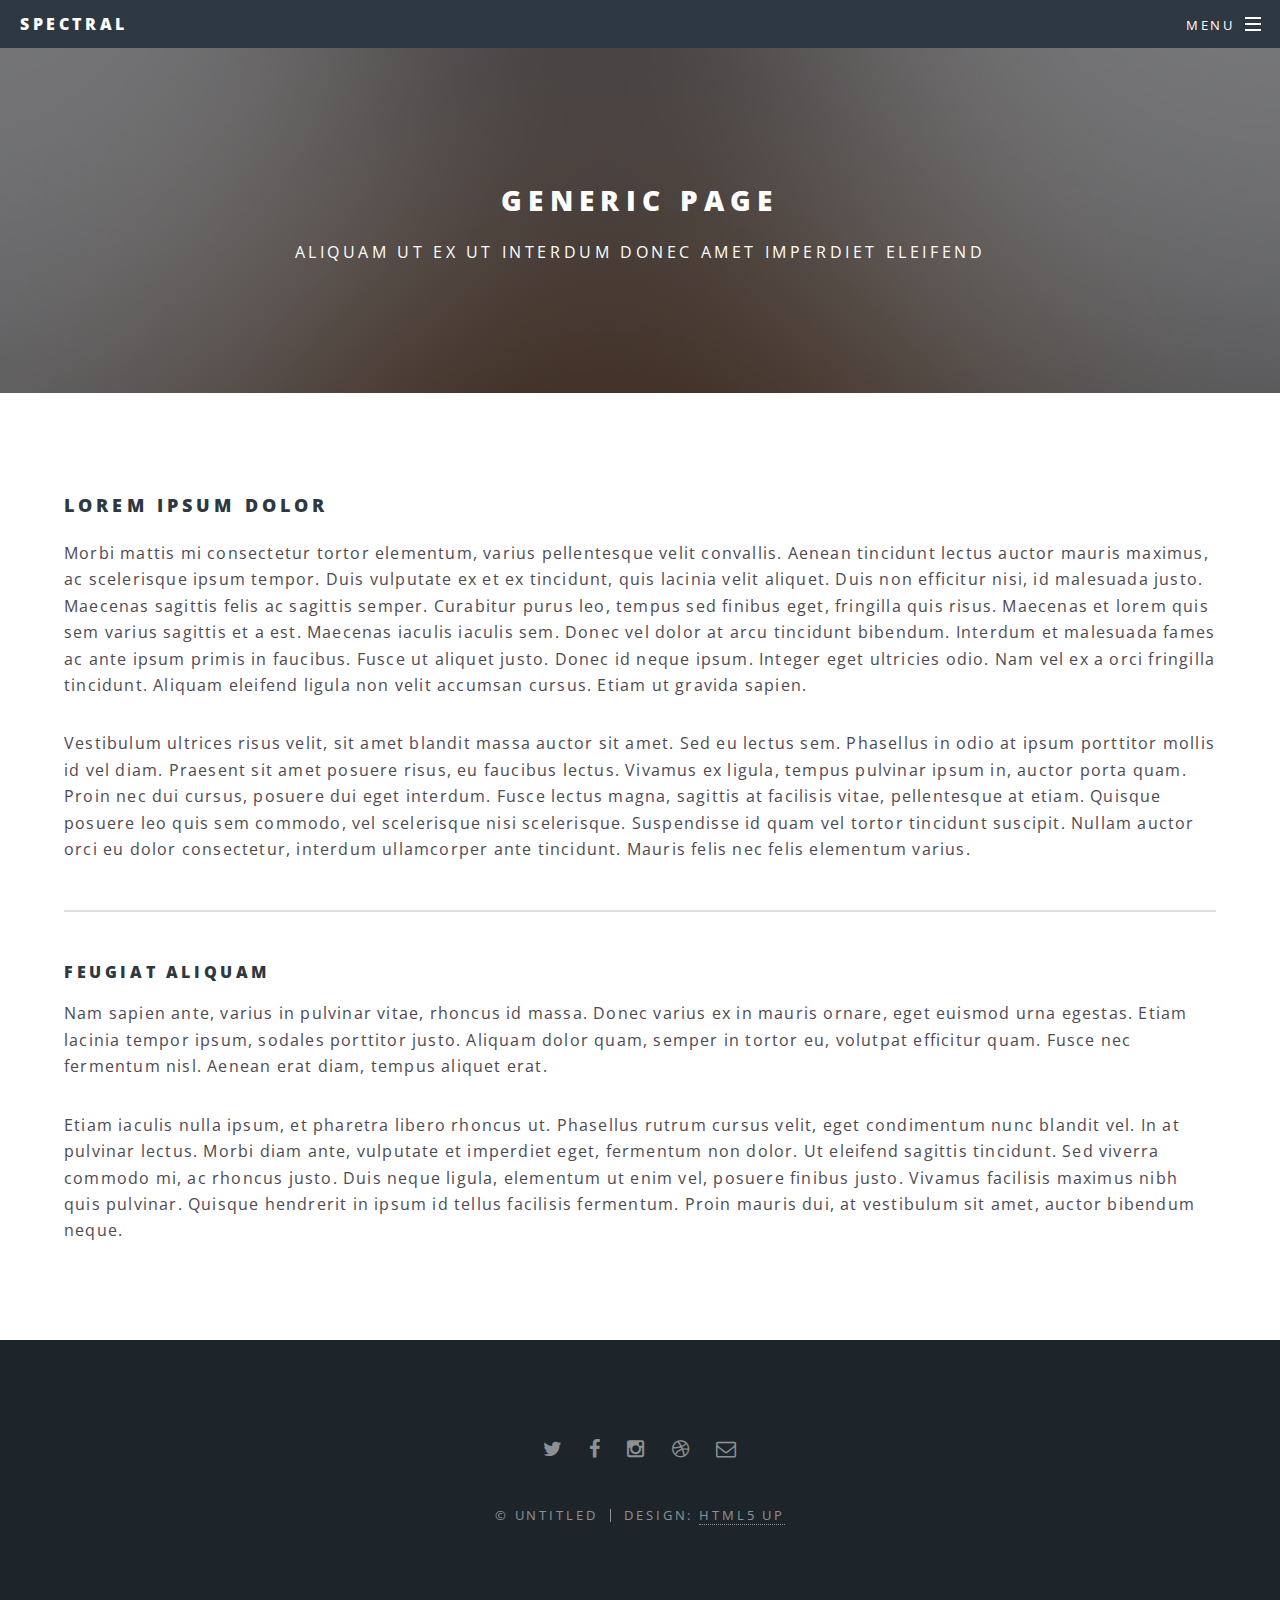
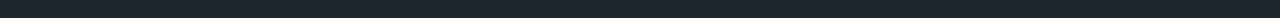
==== generic.html @ f6e224d7 "Initial Commit" ====
<!DOCTYPE HTML>
<!--
	Spectral by HTML5 UP
	html5up.net | @n33co
	Free for personal and commercial use under the CCA 3.0 license (html5up.net/license)
-->
<html>
	<head>
		<title>Generic - Spectral by HTML5 UP</title>
		<meta charset="utf-8" />
		<meta name="viewport" content="width=device-width, initial-scale=1" />
		<!--[if lte IE 8]><script src="assets/js/ie/html5shiv.js"></script><![endif]-->
		<link rel="stylesheet" href="assets/css/main.css" />
		<!--[if lte IE 8]><link rel="stylesheet" href="assets/css/ie8.css" /><![endif]-->
		<!--[if lte IE 9]><link rel="stylesheet" href="assets/css/ie9.css" /><![endif]-->
	</head>
	<body>

		<!-- Page Wrapper -->
			<div id="page-wrapper">

				<!-- Header -->
					<header id="header">
						<h1><a href="index.html">Spectral</a></h1>
						<nav id="nav">
							<ul>
								<li class="special">
									<a href="#menu" class="menuToggle"><span>Menu</span></a>
									<div id="menu">
										<ul>
											<li><a href="index.html">Home</a></li>
											<li><a href="generic.html">Generic</a></li>
											<li><a href="elements.html">Elements</a></li>
											<li><a href="#">Sign Up</a></li>
											<li><a href="#">Log In</a></li>
										</ul>
									</div>
								</li>
							</ul>
						</nav>
					</header>

				<!-- Main -->
					<article id="main">
						<header>
							<h2>Generic Page</h2>
							<p>Aliquam ut ex ut interdum donec amet imperdiet eleifend</p>
						</header>
						<section class="wrapper style5">
							<div class="inner">

								<h3>Lorem ipsum dolor</h3>
								<p>Morbi mattis mi consectetur tortor elementum, varius pellentesque velit convallis. Aenean tincidunt lectus auctor mauris maximus, ac scelerisque ipsum tempor. Duis vulputate ex et ex tincidunt, quis lacinia velit aliquet. Duis non efficitur nisi, id malesuada justo. Maecenas sagittis felis ac sagittis semper. Curabitur purus leo, tempus sed finibus eget, fringilla quis risus. Maecenas et lorem quis sem varius sagittis et a est. Maecenas iaculis iaculis sem. Donec vel dolor at arcu tincidunt bibendum. Interdum et malesuada fames ac ante ipsum primis in faucibus. Fusce ut aliquet justo. Donec id neque ipsum. Integer eget ultricies odio. Nam vel ex a orci fringilla tincidunt. Aliquam eleifend ligula non velit accumsan cursus. Etiam ut gravida sapien.</p>

								<p>Vestibulum ultrices risus velit, sit amet blandit massa auctor sit amet. Sed eu lectus sem. Phasellus in odio at ipsum porttitor mollis id vel diam. Praesent sit amet posuere risus, eu faucibus lectus. Vivamus ex ligula, tempus pulvinar ipsum in, auctor porta quam. Proin nec dui cursus, posuere dui eget interdum. Fusce lectus magna, sagittis at facilisis vitae, pellentesque at etiam. Quisque posuere leo quis sem commodo, vel scelerisque nisi scelerisque. Suspendisse id quam vel tortor tincidunt suscipit. Nullam auctor orci eu dolor consectetur, interdum ullamcorper ante tincidunt. Mauris felis nec felis elementum varius.</p>

								<hr />

								<h4>Feugiat aliquam</h4>
								<p>Nam sapien ante, varius in pulvinar vitae, rhoncus id massa. Donec varius ex in mauris ornare, eget euismod urna egestas. Etiam lacinia tempor ipsum, sodales porttitor justo. Aliquam dolor quam, semper in tortor eu, volutpat efficitur quam. Fusce nec fermentum nisl. Aenean erat diam, tempus aliquet erat.</p>

								<p>Etiam iaculis nulla ipsum, et pharetra libero rhoncus ut. Phasellus rutrum cursus velit, eget condimentum nunc blandit vel. In at pulvinar lectus. Morbi diam ante, vulputate et imperdiet eget, fermentum non dolor. Ut eleifend sagittis tincidunt. Sed viverra commodo mi, ac rhoncus justo. Duis neque ligula, elementum ut enim vel, posuere finibus justo. Vivamus facilisis maximus nibh quis pulvinar. Quisque hendrerit in ipsum id tellus facilisis fermentum. Proin mauris dui, at vestibulum sit amet, auctor bibendum neque.</p>

							</div>
						</section>
					</article>

				<!-- Footer -->
					<footer id="footer">
						<ul class="icons">
							<li><a href="#" class="icon fa-twitter"><span class="label">Twitter</span></a></li>
							<li><a href="#" class="icon fa-facebook"><span class="label">Facebook</span></a></li>
							<li><a href="#" class="icon fa-instagram"><span class="label">Instagram</span></a></li>
							<li><a href="#" class="icon fa-dribbble"><span class="label">Dribbble</span></a></li>
							<li><a href="#" class="icon fa-envelope-o"><span class="label">Email</span></a></li>
						</ul>
						<ul class="copyright">
							<li>&copy; Untitled</li><li>Design: <a href="http://html5up.net">HTML5 UP</a></li>
						</ul>
					</footer>

			</div>

		<!-- Scripts -->
			<script src="assets/js/jquery.min.js"></script>
			<script src="assets/js/jquery.scrollex.min.js"></script>
			<script src="assets/js/jquery.scrolly.min.js"></script>
			<script src="assets/js/skel.min.js"></script>
			<script src="assets/js/util.js"></script>
			<!--[if lte IE 8]><script src="assets/js/ie/respond.min.js"></script><![endif]-->
			<script src="assets/js/main.js"></script>

	</body>
</html>
---- assets/css/main.css ----
@import url(font-awesome.min.css);
@import url("http://fonts.googleapis.com/css?family=Open+Sans:400,400italic,600,600italic,800,800italic");

/*
	Spectral by HTML5 UP
	html5up.net | @n33co
	Free for personal and commercial use under the CCA 3.0 license (html5up.net/license)
*/

/* Reset */

	html, body, div, span, applet, object, iframe, h1, h2, h3, h4, h5, h6, p, blockquote, pre, a, abbr, acronym, address, big, cite, code, del, dfn, em, img, ins, kbd, q, s, samp, small, strike, strong, sub, sup, tt, var, b, u, i, center, dl, dt, dd, ol, ul, li, fieldset, form, label, legend, table, caption, tbody, tfoot, thead, tr, th, td, article, aside, canvas, details, embed, figure, figcaption, footer, header, hgroup, menu, nav, output, ruby, section, summary, time, mark, audio, video {
		margin: 0;
		padding: 0;
		border: 0;
		font-size: 100%;
		font: inherit;
		vertical-align: baseline;
	}

	article, aside, details, figcaption, figure, footer, header, hgroup, menu, nav, section {
		display: block;
	}

	body {
		line-height: 1;
	}

	ol, ul {
		list-style: none;
	}

	blockquote, q {
		quotes: none;
	}

	blockquote:before, blockquote:after, q:before, q:after {
		content: '';
		content: none;
	}

	table {
		border-collapse: collapse;
		border-spacing: 0;
	}

	body {
		-webkit-text-size-adjust: none;
	}

/* Box Model */

	*, *:before, *:after {
		-moz-box-sizing: border-box;
		-webkit-box-sizing: border-box;
		box-sizing: border-box;
	}

/* Grid */

	.row {
		border-bottom: solid 1px transparent;
		-moz-box-sizing: border-box;
		-webkit-box-sizing: border-box;
		box-sizing: border-box;
	}

	.row > * {
		float: left;
		-moz-box-sizing: border-box;
		-webkit-box-sizing: border-box;
		box-sizing: border-box;
	}

	.row:after, .row:before {
		content: '';
		display: block;
		clear: both;
		height: 0;
	}

	.row.uniform > * > :first-child {
		margin-top: 0;
	}

	.row.uniform > * > :last-child {
		margin-bottom: 0;
	}

	.row.\30 \25 > * {
		padding: 0 0 0 0em;
	}

	.row.\30 \25 {
		margin: 0 0 -1px 0em;
	}

	.row.uniform.\30 \25 > * {
		padding: 0em 0 0 0em;
	}

	.row.uniform.\30 \25 {
		margin: 0em 0 -1px 0em;
	}

	.row > * {
		padding: 0 0 0 1.5em;
	}

	.row {
		margin: 0 0 -1px -1.5em;
	}

	.row.uniform > * {
		padding: 1.5em 0 0 1.5em;
	}

	.row.uniform {
		margin: -1.5em 0 -1px -1.5em;
	}

	.row.\32 00\25 > * {
		padding: 0 0 0 3em;
	}

	.row.\32 00\25 {
		margin: 0 0 -1px -3em;
	}

	.row.uniform.\32 00\25 > * {
		padding: 3em 0 0 3em;
	}

	.row.uniform.\32 00\25 {
		margin: -3em 0 -1px -3em;
	}

	.row.\31 50\25 > * {
		padding: 0 0 0 2.25em;
	}

	.row.\31 50\25 {
		margin: 0 0 -1px -2.25em;
	}

	.row.uniform.\31 50\25 > * {
		padding: 2.25em 0 0 2.25em;
	}

	.row.uniform.\31 50\25 {
		margin: -2.25em 0 -1px -2.25em;
	}

	.row.\35 0\25 > * {
		padding: 0 0 0 0.75em;
	}

	.row.\35 0\25 {
		margin: 0 0 -1px -0.75em;
	}

	.row.uniform.\35 0\25 > * {
		padding: 0.75em 0 0 0.75em;
	}

	.row.uniform.\35 0\25 {
		margin: -0.75em 0 -1px -0.75em;
	}

	.row.\32 5\25 > * {
		padding: 0 0 0 0.375em;
	}

	.row.\32 5\25 {
		margin: 0 0 -1px -0.375em;
	}

	.row.uniform.\32 5\25 > * {
		padding: 0.375em 0 0 0.375em;
	}

	.row.uniform.\32 5\25 {
		margin: -0.375em 0 -1px -0.375em;
	}

	.\31 2u, .\31 2u\24 {
		width: 100%;
		clear: none;
		margin-left: 0;
	}

	.\31 1u, .\31 1u\24 {
		width: 91.6666666667%;
		clear: none;
		margin-left: 0;
	}

	.\31 0u, .\31 0u\24 {
		width: 83.3333333333%;
		clear: none;
		margin-left: 0;
	}

	.\39 u, .\39 u\24 {
		width: 75%;
		clear: none;
		margin-left: 0;
	}

	.\38 u, .\38 u\24 {
		width: 66.6666666667%;
		clear: none;
		margin-left: 0;
	}

	.\37 u, .\37 u\24 {
		width: 58.3333333333%;
		clear: none;
		margin-left: 0;
	}

	.\36 u, .\36 u\24 {
		width: 50%;
		clear: none;
		margin-left: 0;
	}

	.\35 u, .\35 u\24 {
		width: 41.6666666667%;
		clear: none;
		margin-left: 0;
	}

	.\34 u, .\34 u\24 {
		width: 33.3333333333%;
		clear: none;
		margin-left: 0;
	}

	.\33 u, .\33 u\24 {
		width: 25%;
		clear: none;
		margin-left: 0;
	}

	.\32 u, .\32 u\24 {
		width: 16.6666666667%;
		clear: none;
		margin-left: 0;
	}

	.\31 u, .\31 u\24 {
		width: 8.3333333333%;
		clear: none;
		margin-left: 0;
	}

	.\31 2u\24 + *,
	.\31 1u\24 + *,
	.\31 0u\24 + *,
	.\39 u\24 + *,
	.\38 u\24 + *,
	.\37 u\24 + *,
	.\36 u\24 + *,
	.\35 u\24 + *,
	.\34 u\24 + *,
	.\33 u\24 + *,
	.\32 u\24 + *,
	.\31 u\24 + * {
		clear: left;
	}

	.\-11u {
		margin-left: 91.66667%;
	}

	.\-10u {
		margin-left: 83.33333%;
	}

	.\-9u {
		margin-left: 75%;
	}

	.\-8u {
		margin-left: 66.66667%;
	}

	.\-7u {
		margin-left: 58.33333%;
	}

	.\-6u {
		margin-left: 50%;
	}

	.\-5u {
		margin-left: 41.66667%;
	}

	.\-4u {
		margin-left: 33.33333%;
	}

	.\-3u {
		margin-left: 25%;
	}

	.\-2u {
		margin-left: 16.66667%;
	}

	.\-1u {
		margin-left: 8.33333%;
	}

	@media screen and (max-width: 1680px) {

		.row > * {
			padding: 0 0 0 1.5em;
		}

		.row {
			margin: 0 0 -1px -1.5em;
		}

		.row.uniform > * {
			padding: 1.5em 0 0 1.5em;
		}

		.row.uniform {
			margin: -1.5em 0 -1px -1.5em;
		}

		.row.\32 00\25 > * {
			padding: 0 0 0 3em;
		}

		.row.\32 00\25 {
			margin: 0 0 -1px -3em;
		}

		.row.uniform.\32 00\25 > * {
			padding: 3em 0 0 3em;
		}

		.row.uniform.\32 00\25 {
			margin: -3em 0 -1px -3em;
		}

		.row.\31 50\25 > * {
			padding: 0 0 0 2.25em;
		}

		.row.\31 50\25 {
			margin: 0 0 -1px -2.25em;
		}

		.row.uniform.\31 50\25 > * {
			padding: 2.25em 0 0 2.25em;
		}

		.row.uniform.\31 50\25 {
			margin: -2.25em 0 -1px -2.25em;
		}

		.row.\35 0\25 > * {
			padding: 0 0 0 0.75em;
		}

		.row.\35 0\25 {
			margin: 0 0 -1px -0.75em;
		}

		.row.uniform.\35 0\25 > * {
			padding: 0.75em 0 0 0.75em;
		}

		.row.uniform.\35 0\25 {
			margin: -0.75em 0 -1px -0.75em;
		}

		.row.\32 5\25 > * {
			padding: 0 0 0 0.375em;
		}

		.row.\32 5\25 {
			margin: 0 0 -1px -0.375em;
		}

		.row.uniform.\32 5\25 > * {
			padding: 0.375em 0 0 0.375em;
		}

		.row.uniform.\32 5\25 {
			margin: -0.375em 0 -1px -0.375em;
		}

		.\31 2u\28xlarge\29, .\31 2u\24\28xlarge\29 {
			width: 100%;
			clear: none;
			margin-left: 0;
		}

		.\31 1u\28xlarge\29, .\31 1u\24\28xlarge\29 {
			width: 91.6666666667%;
			clear: none;
			margin-left: 0;
		}

		.\31 0u\28xlarge\29, .\31 0u\24\28xlarge\29 {
			width: 83.3333333333%;
			clear: none;
			margin-left: 0;
		}

		.\39 u\28xlarge\29, .\39 u\24\28xlarge\29 {
			width: 75%;
			clear: none;
			margin-left: 0;
		}

		.\38 u\28xlarge\29, .\38 u\24\28xlarge\29 {
			width: 66.6666666667%;
			clear: none;
			margin-left: 0;
		}

		.\37 u\28xlarge\29, .\37 u\24\28xlarge\29 {
			width: 58.3333333333%;
			clear: none;
			margin-left: 0;
		}

		.\36 u\28xlarge\29, .\36 u\24\28xlarge\29 {
			width: 50%;
			clear: none;
			margin-left: 0;
		}

		.\35 u\28xlarge\29, .\35 u\24\28xlarge\29 {
			width: 41.6666666667%;
			clear: none;
			margin-left: 0;
		}

		.\34 u\28xlarge\29, .\34 u\24\28xlarge\29 {
			width: 33.3333333333%;
			clear: none;
			margin-left: 0;
		}

		.\33 u\28xlarge\29, .\33 u\24\28xlarge\29 {
			width: 25%;
			clear: none;
			margin-left: 0;
		}

		.\32 u\28xlarge\29, .\32 u\24\28xlarge\29 {
			width: 16.6666666667%;
			clear: none;
			margin-left: 0;
		}

		.\31 u\28xlarge\29, .\31 u\24\28xlarge\29 {
			width: 8.3333333333%;
			clear: none;
			margin-left: 0;
		}

		.\31 2u\24\28xlarge\29 + *,
		.\31 1u\24\28xlarge\29 + *,
		.\31 0u\24\28xlarge\29 + *,
		.\39 u\24\28xlarge\29 + *,
		.\38 u\24\28xlarge\29 + *,
		.\37 u\24\28xlarge\29 + *,
		.\36 u\24\28xlarge\29 + *,
		.\35 u\24\28xlarge\29 + *,
		.\34 u\24\28xlarge\29 + *,
		.\33 u\24\28xlarge\29 + *,
		.\32 u\24\28xlarge\29 + *,
		.\31 u\24\28xlarge\29 + * {
			clear: left;
		}

		.\-11u\28xlarge\29 {
			margin-left: 91.66667%;
		}

		.\-10u\28xlarge\29 {
			margin-left: 83.33333%;
		}

		.\-9u\28xlarge\29 {
			margin-left: 75%;
		}

		.\-8u\28xlarge\29 {
			margin-left: 66.66667%;
		}

		.\-7u\28xlarge\29 {
			margin-left: 58.33333%;
		}

		.\-6u\28xlarge\29 {
			margin-left: 50%;
		}

		.\-5u\28xlarge\29 {
			margin-left: 41.66667%;
		}

		.\-4u\28xlarge\29 {
			margin-left: 33.33333%;
		}

		.\-3u\28xlarge\29 {
			margin-left: 25%;
		}

		.\-2u\28xlarge\29 {
			margin-left: 16.66667%;
		}

		.\-1u\28xlarge\29 {
			margin-left: 8.33333%;
		}

	}

	@media screen and (max-width: 1280px) {

		.row > * {
			padding: 0 0 0 1.5em;
		}

		.row {
			margin: 0 0 -1px -1.5em;
		}

		.row.uniform > * {
			padding: 1.5em 0 0 1.5em;
		}

		.row.uniform {
			margin: -1.5em 0 -1px -1.5em;
		}

		.row.\32 00\25 > * {
			padding: 0 0 0 3em;
		}

		.row.\32 00\25 {
			margin: 0 0 -1px -3em;
		}

		.row.uniform.\32 00\25 > * {
			padding: 3em 0 0 3em;
		}

		.row.uniform.\32 00\25 {
			margin: -3em 0 -1px -3em;
		}

		.row.\31 50\25 > * {
			padding: 0 0 0 2.25em;
		}

		.row.\31 50\25 {
			margin: 0 0 -1px -2.25em;
		}

		.row.uniform.\31 50\25 > * {
			padding: 2.25em 0 0 2.25em;
		}

		.row.uniform.\31 50\25 {
			margin: -2.25em 0 -1px -2.25em;
		}

		.row.\35 0\25 > * {
			padding: 0 0 0 0.75em;
		}

		.row.\35 0\25 {
			margin: 0 0 -1px -0.75em;
		}

		.row.uniform.\35 0\25 > * {
			padding: 0.75em 0 0 0.75em;
		}

		.row.uniform.\35 0\25 {
			margin: -0.75em 0 -1px -0.75em;
		}

		.row.\32 5\25 > * {
			padding: 0 0 0 0.375em;
		}

		.row.\32 5\25 {
			margin: 0 0 -1px -0.375em;
		}

		.row.uniform.\32 5\25 > * {
			padding: 0.375em 0 0 0.375em;
		}

		.row.uniform.\32 5\25 {
			margin: -0.375em 0 -1px -0.375em;
		}

		.\31 2u\28large\29, .\31 2u\24\28large\29 {
			width: 100%;
			clear: none;
			margin-left: 0;
		}

		.\31 1u\28large\29, .\31 1u\24\28large\29 {
			width: 91.6666666667%;
			clear: none;
			margin-left: 0;
		}

		.\31 0u\28large\29, .\31 0u\24\28large\29 {
			width: 83.3333333333%;
			clear: none;
			margin-left: 0;
		}

		.\39 u\28large\29, .\39 u\24\28large\29 {
			width: 75%;
			clear: none;
			margin-left: 0;
		}

		.\38 u\28large\29, .\38 u\24\28large\29 {
			width: 66.6666666667%;
			clear: none;
			margin-left: 0;
		}

		.\37 u\28large\29, .\37 u\24\28large\29 {
			width: 58.3333333333%;
			clear: none;
			margin-left: 0;
		}

		.\36 u\28large\29, .\36 u\24\28large\29 {
			width: 50%;
			clear: none;
			margin-left: 0;
		}

		.\35 u\28large\29, .\35 u\24\28large\29 {
			width: 41.6666666667%;
			clear: none;
			margin-left: 0;
		}

		.\34 u\28large\29, .\34 u\24\28large\29 {
			width: 33.3333333333%;
			clear: none;
			margin-left: 0;
		}

		.\33 u\28large\29, .\33 u\24\28large\29 {
			width: 25%;
			clear: none;
			margin-left: 0;
		}

		.\32 u\28large\29, .\32 u\24\28large\29 {
			width: 16.6666666667%;
			clear: none;
			margin-left: 0;
		}

		.\31 u\28large\29, .\31 u\24\28large\29 {
			width: 8.3333333333%;
			clear: none;
			margin-left: 0;
		}

		.\31 2u\24\28large\29 + *,
		.\31 1u\24\28large\29 + *,
		.\31 0u\24\28large\29 + *,
		.\39 u\24\28large\29 + *,
		.\38 u\24\28large\29 + *,
		.\37 u\24\28large\29 + *,
		.\36 u\24\28large\29 + *,
		.\35 u\24\28large\29 + *,
		.\34 u\24\28large\29 + *,
		.\33 u\24\28large\29 + *,
		.\32 u\24\28large\29 + *,
		.\31 u\24\28large\29 + * {
			clear: left;
		}

		.\-11u\28large\29 {
			margin-left: 91.66667%;
		}

		.\-10u\28large\29 {
			margin-left: 83.33333%;
		}

		.\-9u\28large\29 {
			margin-left: 75%;
		}

		.\-8u\28large\29 {
			margin-left: 66.66667%;
		}

		.\-7u\28large\29 {
			margin-left: 58.33333%;
		}

		.\-6u\28large\29 {
			margin-left: 50%;
		}

		.\-5u\28large\29 {
			margin-left: 41.66667%;
		}

		.\-4u\28large\29 {
			margin-left: 33.33333%;
		}

		.\-3u\28large\29 {
			margin-left: 25%;
		}

		.\-2u\28large\29 {
			margin-left: 16.66667%;
		}

		.\-1u\28large\29 {
			margin-left: 8.33333%;
		}

	}

	@media screen and (max-width: 980px) {

		.row > * {
			padding: 0 0 0 1.5em;
		}

		.row {
			margin: 0 0 -1px -1.5em;
		}

		.row.uniform > * {
			padding: 1.5em 0 0 1.5em;
		}

		.row.uniform {
			margin: -1.5em 0 -1px -1.5em;
		}

		.row.\32 00\25 > * {
			padding: 0 0 0 3em;
		}

		.row.\32 00\25 {
			margin: 0 0 -1px -3em;
		}

		.row.uniform.\32 00\25 > * {
			padding: 3em 0 0 3em;
		}

		.row.uniform.\32 00\25 {
			margin: -3em 0 -1px -3em;
		}

		.row.\31 50\25 > * {
			padding: 0 0 0 2.25em;
		}

		.row.\31 50\25 {
			margin: 0 0 -1px -2.25em;
		}

		.row.uniform.\31 50\25 > * {
			padding: 2.25em 0 0 2.25em;
		}

		.row.uniform.\31 50\25 {
			margin: -2.25em 0 -1px -2.25em;
		}

		.row.\35 0\25 > * {
			padding: 0 0 0 0.75em;
		}

		.row.\35 0\25 {
			margin: 0 0 -1px -0.75em;
		}

		.row.uniform.\35 0\25 > * {
			padding: 0.75em 0 0 0.75em;
		}

		.row.uniform.\35 0\25 {
			margin: -0.75em 0 -1px -0.75em;
		}

		.row.\32 5\25 > * {
			padding: 0 0 0 0.375em;
		}

		.row.\32 5\25 {
			margin: 0 0 -1px -0.375em;
		}

		.row.uniform.\32 5\25 > * {
			padding: 0.375em 0 0 0.375em;
		}

		.row.uniform.\32 5\25 {
			margin: -0.375em 0 -1px -0.375em;
		}

		.\31 2u\28medium\29, .\31 2u\24\28medium\29 {
			width: 100%;
			clear: none;
			margin-left: 0;
		}

		.\31 1u\28medium\29, .\31 1u\24\28medium\29 {
			width: 91.6666666667%;
			clear: none;
			margin-left: 0;
		}

		.\31 0u\28medium\29, .\31 0u\24\28medium\29 {
			width: 83.3333333333%;
			clear: none;
			margin-left: 0;
		}

		.\39 u\28medium\29, .\39 u\24\28medium\29 {
			width: 75%;
			clear: none;
			margin-left: 0;
		}

		.\38 u\28medium\29, .\38 u\24\28medium\29 {
			width: 66.6666666667%;
			clear: none;
			margin-left: 0;
		}

		.\37 u\28medium\29, .\37 u\24\28medium\29 {
			width: 58.3333333333%;
			clear: none;
			margin-left: 0;
		}

		.\36 u\28medium\29, .\36 u\24\28medium\29 {
			width: 50%;
			clear: none;
			margin-left: 0;
		}

		.\35 u\28medium\29, .\35 u\24\28medium\29 {
			width: 41.6666666667%;
			clear: none;
			margin-left: 0;
		}

		.\34 u\28medium\29, .\34 u\24\28medium\29 {
			width: 33.3333333333%;
			clear: none;
			margin-left: 0;
		}

		.\33 u\28medium\29, .\33 u\24\28medium\29 {
			width: 25%;
			clear: none;
			margin-left: 0;
		}

		.\32 u\28medium\29, .\32 u\24\28medium\29 {
			width: 16.6666666667%;
			clear: none;
			margin-left: 0;
		}

		.\31 u\28medium\29, .\31 u\24\28medium\29 {
			width: 8.3333333333%;
			clear: none;
			margin-left: 0;
		}

		.\31 2u\24\28medium\29 + *,
		.\31 1u\24\28medium\29 + *,
		.\31 0u\24\28medium\29 + *,
		.\39 u\24\28medium\29 + *,
		.\38 u\24\28medium\29 + *,
		.\37 u\24\28medium\29 + *,
		.\36 u\24\28medium\29 + *,
		.\35 u\24\28medium\29 + *,
		.\34 u\24\28medium\29 + *,
		.\33 u\24\28medium\29 + *,
		.\32 u\24\28medium\29 + *,
		.\31 u\24\28medium\29 + * {
			clear: left;
		}

		.\-11u\28medium\29 {
			margin-left: 91.66667%;
		}

		.\-10u\28medium\29 {
			margin-left: 83.33333%;
		}

		.\-9u\28medium\29 {
			margin-left: 75%;
		}

		.\-8u\28medium\29 {
			margin-left: 66.66667%;
		}

		.\-7u\28medium\29 {
			margin-left: 58.33333%;
		}

		.\-6u\28medium\29 {
			margin-left: 50%;
		}

		.\-5u\28medium\29 {
			margin-left: 41.66667%;
		}

		.\-4u\28medium\29 {
			margin-left: 33.33333%;
		}

		.\-3u\28medium\29 {
			margin-left: 25%;
		}

		.\-2u\28medium\29 {
			margin-left: 16.66667%;
		}

		.\-1u\28medium\29 {
			margin-left: 8.33333%;
		}

	}

	@media screen and (max-width: 736px) {

		.row > * {
			padding: 0 0 0 1.5em;
		}

		.row {
			margin: 0 0 -1px -1.5em;
		}

		.row.uniform > * {
			padding: 1.5em 0 0 1.5em;
		}

		.row.uniform {
			margin: -1.5em 0 -1px -1.5em;
		}

		.row.\32 00\25 > * {
			padding: 0 0 0 3em;
		}

		.row.\32 00\25 {
			margin: 0 0 -1px -3em;
		}

		.row.uniform.\32 00\25 > * {
			padding: 3em 0 0 3em;
		}

		.row.uniform.\32 00\25 {
			margin: -3em 0 -1px -3em;
		}

		.row.\31 50\25 > * {
			padding: 0 0 0 2.25em;
		}

		.row.\31 50\25 {
			margin: 0 0 -1px -2.25em;
		}

		.row.uniform.\31 50\25 > * {
			padding: 2.25em 0 0 2.25em;
		}

		.row.uniform.\31 50\25 {
			margin: -2.25em 0 -1px -2.25em;
		}

		.row.\35 0\25 > * {
			padding: 0 0 0 0.75em;
		}

		.row.\35 0\25 {
			margin: 0 0 -1px -0.75em;
		}

		.row.uniform.\35 0\25 > * {
			padding: 0.75em 0 0 0.75em;
		}

		.row.uniform.\35 0\25 {
			margin: -0.75em 0 -1px -0.75em;
		}

		.row.\32 5\25 > * {
			padding: 0 0 0 0.375em;
		}

		.row.\32 5\25 {
			margin: 0 0 -1px -0.375em;
		}

		.row.uniform.\32 5\25 > * {
			padding: 0.375em 0 0 0.375em;
		}

		.row.uniform.\32 5\25 {
			margin: -0.375em 0 -1px -0.375em;
		}

		.\31 2u\28small\29, .\31 2u\24\28small\29 {
			width: 100%;
			clear: none;
			margin-left: 0;
		}

		.\31 1u\28small\29, .\31 1u\24\28small\29 {
			width: 91.6666666667%;
			clear: none;
			margin-left: 0;
		}

		.\31 0u\28small\29, .\31 0u\24\28small\29 {
			width: 83.3333333333%;
			clear: none;
			margin-left: 0;
		}

		.\39 u\28small\29, .\39 u\24\28small\29 {
			width: 75%;
			clear: none;
			margin-left: 0;
		}

		.\38 u\28small\29, .\38 u\24\28small\29 {
			width: 66.6666666667%;
			clear: none;
			margin-left: 0;
		}

		.\37 u\28small\29, .\37 u\24\28small\29 {
			width: 58.3333333333%;
			clear: none;
			margin-left: 0;
		}

		.\36 u\28small\29, .\36 u\24\28small\29 {
			width: 50%;
			clear: none;
			margin-left: 0;
		}

		.\35 u\28small\29, .\35 u\24\28small\29 {
			width: 41.6666666667%;
			clear: none;
			margin-left: 0;
		}

		.\34 u\28small\29, .\34 u\24\28small\29 {
			width: 33.3333333333%;
			clear: none;
			margin-left: 0;
		}

		.\33 u\28small\29, .\33 u\24\28small\29 {
			width: 25%;
			clear: none;
			margin-left: 0;
		}

		.\32 u\28small\29, .\32 u\24\28small\29 {
			width: 16.6666666667%;
			clear: none;
			margin-left: 0;
		}

		.\31 u\28small\29, .\31 u\24\28small\29 {
			width: 8.3333333333%;
			clear: none;
			margin-left: 0;
		}

		.\31 2u\24\28small\29 + *,
		.\31 1u\24\28small\29 + *,
		.\31 0u\24\28small\29 + *,
		.\39 u\24\28small\29 + *,
		.\38 u\24\28small\29 + *,
		.\37 u\24\28small\29 + *,
		.\36 u\24\28small\29 + *,
		.\35 u\24\28small\29 + *,
		.\34 u\24\28small\29 + *,
		.\33 u\24\28small\29 + *,
		.\32 u\24\28small\29 + *,
		.\31 u\24\28small\29 + * {
			clear: left;
		}

		.\-11u\28small\29 {
			margin-left: 91.66667%;
		}

		.\-10u\28small\29 {
			margin-left: 83.33333%;
		}

		.\-9u\28small\29 {
			margin-left: 75%;
		}

		.\-8u\28small\29 {
			margin-left: 66.66667%;
		}

		.\-7u\28small\29 {
			margin-left: 58.33333%;
		}

		.\-6u\28small\29 {
			margin-left: 50%;
		}

		.\-5u\28small\29 {
			margin-left: 41.66667%;
		}

		.\-4u\28small\29 {
			margin-left: 33.33333%;
		}

		.\-3u\28small\29 {
			margin-left: 25%;
		}

		.\-2u\28small\29 {
			margin-left: 16.66667%;
		}

		.\-1u\28small\29 {
			margin-left: 8.33333%;
		}

	}

	@media screen and (max-width: 480px) {

		.row > * {
			padding: 0 0 0 1.5em;
		}

		.row {
			margin: 0 0 -1px -1.5em;
		}

		.row.uniform > * {
			padding: 1.5em 0 0 1.5em;
		}

		.row.uniform {
			margin: -1.5em 0 -1px -1.5em;
		}

		.row.\32 00\25 > * {
			padding: 0 0 0 3em;
		}

		.row.\32 00\25 {
			margin: 0 0 -1px -3em;
		}

		.row.uniform.\32 00\25 > * {
			padding: 3em 0 0 3em;
		}

		.row.uniform.\32 00\25 {
			margin: -3em 0 -1px -3em;
		}

		.row.\31 50\25 > * {
			padding: 0 0 0 2.25em;
		}

		.row.\31 50\25 {
			margin: 0 0 -1px -2.25em;
		}

		.row.uniform.\31 50\25 > * {
			padding: 2.25em 0 0 2.25em;
		}

		.row.uniform.\31 50\25 {
			margin: -2.25em 0 -1px -2.25em;
		}

		.row.\35 0\25 > * {
			padding: 0 0 0 0.75em;
		}

		.row.\35 0\25 {
			margin: 0 0 -1px -0.75em;
		}

		.row.uniform.\35 0\25 > * {
			padding: 0.75em 0 0 0.75em;
		}

		.row.uniform.\35 0\25 {
			margin: -0.75em 0 -1px -0.75em;
		}

		.row.\32 5\25 > * {
			padding: 0 0 0 0.375em;
		}

		.row.\32 5\25 {
			margin: 0 0 -1px -0.375em;
		}

		.row.uniform.\32 5\25 > * {
			padding: 0.375em 0 0 0.375em;
		}

		.row.uniform.\32 5\25 {
			margin: -0.375em 0 -1px -0.375em;
		}

		.\31 2u\28xsmall\29, .\31 2u\24\28xsmall\29 {
			width: 100%;
			clear: none;
			margin-left: 0;
		}

		.\31 1u\28xsmall\29, .\31 1u\24\28xsmall\29 {
			width: 91.6666666667%;
			clear: none;
			margin-left: 0;
		}

		.\31 0u\28xsmall\29, .\31 0u\24\28xsmall\29 {
			width: 83.3333333333%;
			clear: none;
			margin-left: 0;
		}

		.\39 u\28xsmall\29, .\39 u\24\28xsmall\29 {
			width: 75%;
			clear: none;
			margin-left: 0;
		}

		.\38 u\28xsmall\29, .\38 u\24\28xsmall\29 {
			width: 66.6666666667%;
			clear: none;
			margin-left: 0;
		}

		.\37 u\28xsmall\29, .\37 u\24\28xsmall\29 {
			width: 58.3333333333%;
			clear: none;
			margin-left: 0;
		}

		.\36 u\28xsmall\29, .\36 u\24\28xsmall\29 {
			width: 50%;
			clear: none;
			margin-left: 0;
		}

		.\35 u\28xsmall\29, .\35 u\24\28xsmall\29 {
			width: 41.6666666667%;
			clear: none;
			margin-left: 0;
		}

		.\34 u\28xsmall\29, .\34 u\24\28xsmall\29 {
			width: 33.3333333333%;
			clear: none;
			margin-left: 0;
		}

		.\33 u\28xsmall\29, .\33 u\24\28xsmall\29 {
			width: 25%;
			clear: none;
			margin-left: 0;
		}

		.\32 u\28xsmall\29, .\32 u\24\28xsmall\29 {
			width: 16.6666666667%;
			clear: none;
			margin-left: 0;
		}

		.\31 u\28xsmall\29, .\31 u\24\28xsmall\29 {
			width: 8.3333333333%;
			clear: none;
			margin-left: 0;
		}

		.\31 2u\24\28xsmall\29 + *,
		.\31 1u\24\28xsmall\29 + *,
		.\31 0u\24\28xsmall\29 + *,
		.\39 u\24\28xsmall\29 + *,
		.\38 u\24\28xsmall\29 + *,
		.\37 u\24\28xsmall\29 + *,
		.\36 u\24\28xsmall\29 + *,
		.\35 u\24\28xsmall\29 + *,
		.\34 u\24\28xsmall\29 + *,
		.\33 u\24\28xsmall\29 + *,
		.\32 u\24\28xsmall\29 + *,
		.\31 u\24\28xsmall\29 + * {
			clear: left;
		}

		.\-11u\28xsmall\29 {
			margin-left: 91.66667%;
		}

		.\-10u\28xsmall\29 {
			margin-left: 83.33333%;
		}

		.\-9u\28xsmall\29 {
			margin-left: 75%;
		}

		.\-8u\28xsmall\29 {
			margin-left: 66.66667%;
		}

		.\-7u\28xsmall\29 {
			margin-left: 58.33333%;
		}

		.\-6u\28xsmall\29 {
			margin-left: 50%;
		}

		.\-5u\28xsmall\29 {
			margin-left: 41.66667%;
		}

		.\-4u\28xsmall\29 {
			margin-left: 33.33333%;
		}

		.\-3u\28xsmall\29 {
			margin-left: 25%;
		}

		.\-2u\28xsmall\29 {
			margin-left: 16.66667%;
		}

		.\-1u\28xsmall\29 {
			margin-left: 8.33333%;
		}

	}

/* Basic */

	@-ms-viewport {
		width: device-width;
	}

	body {
		background: #2e3842;
	}

		body.is-loading *, body.is-loading *:before, body.is-loading *:after {
			-moz-animation: none !important;
			-webkit-animation: none !important;
			-ms-animation: none !important;
			animation: none !important;
			-moz-transition: none !important;
			-webkit-transition: none !important;
			-ms-transition: none !important;
			transition: none !important;
		}

	body, input, select, textarea {
		color: #fff;
		font-family: "Open Sans", Helvetica, sans-serif;
		font-size: 15pt;
		font-weight: 400;
		letter-spacing: 0.075em;
		line-height: 1.65em;
	}

		@media screen and (max-width: 1680px) {

			body, input, select, textarea {
				font-size: 13pt;
			}

		}

		@media screen and (max-width: 1280px) {

			body, input, select, textarea {
				font-size: 12pt;
			}

		}

		@media screen and (max-width: 736px) {

			body, input, select, textarea {
				font-size: 11pt;
				letter-spacing: 0.0375em;
			}

		}

	a {
		-moz-transition: color 0.2s ease, border-bottom-color 0.2s ease;
		-webkit-transition: color 0.2s ease, border-bottom-color 0.2s ease;
		-ms-transition: color 0.2s ease, border-bottom-color 0.2s ease;
		transition: color 0.2s ease, border-bottom-color 0.2s ease;
		border-bottom: dotted 1px;
		color: inherit;
		text-decoration: none;
	}

		a:hover {
			border-bottom-color: transparent;
		}

	strong, b {
		color: #fff;
		font-weight: 600;
	}

	em, i {
		font-style: italic;
	}

	p {
		margin: 0 0 2em 0;
	}

	h1, h2, h3, h4, h5, h6 {
		color: #fff;
		font-weight: 800;
		letter-spacing: 0.225em;
		line-height: 1em;
		margin: 0 0 1em 0;
		text-transform: uppercase;
	}

		h1 a, h2 a, h3 a, h4 a, h5 a, h6 a {
			color: inherit;
			text-decoration: none;
		}

	h2 {
		font-size: 1.35em;
		line-height: 1.75em;
	}

		@media screen and (max-width: 736px) {

			h2 {
				font-size: 1.1em;
				line-height: 1.65em;
			}

		}

	h3 {
		font-size: 1.15em;
		line-height: 1.75em;
	}

		@media screen and (max-width: 736px) {

			h3 {
				font-size: 1em;
				line-height: 1.65em;
			}

		}

	h4 {
		font-size: 1em;
		line-height: 1.5em;
	}

	h5 {
		font-size: 0.8em;
		line-height: 1.5em;
	}

	h6 {
		font-size: 0.7em;
		line-height: 1.5em;
	}

	sub {
		font-size: 0.8em;
		position: relative;
		top: 0.5em;
	}

	sup {
		font-size: 0.8em;
		position: relative;
		top: -0.5em;
	}

	hr {
		border: 0;
		border-bottom: solid 2px #fff;
		margin: 3em 0;
	}

		hr.major {
			margin: 4.5em 0;
		}

	blockquote {
		border-left: solid 4px #fff;
		font-style: italic;
		margin: 0 0 2em 0;
		padding: 0.5em 0 0.5em 2em;
	}

	code {
		background: rgba(144, 144, 144, 0.25);
		border-radius: 3px;
		font-family: "Courier New", monospace;
		font-size: 0.9em;
		letter-spacing: 0;
		margin: 0 0.25em;
		padding: 0.25em 0.65em;
	}

	pre {
		-webkit-overflow-scrolling: touch;
		font-family: "Courier New", monospace;
		font-size: 0.9em;
		margin: 0 0 2em 0;
	}

		pre code {
			display: block;
			line-height: 1.75em;
			padding: 1em 1.5em;
			overflow-x: auto;
		}

	.align-left {
		text-align: left;
	}

	.align-center {
		text-align: center;
	}

	.align-right {
		text-align: right;
	}

/* Section/Article */

	section.special, article.special {
		text-align: center;
	}

	header p {
		color: rgba(255, 255, 255, 0.5);
		position: relative;
		top: -0.25em;
	}

	header h3 + p {
		font-size: 1.1em;
	}

	header h4 + p,
	header h5 + p,
	header h6 + p {
		font-size: 0.9em;
	}

	header.major {
		margin: 0 0 3.5em 0;
	}

		header.major h2, header.major h3, header.major h4, header.major h5, header.major h6 {
			border-bottom: solid 2px #fff;
			display: inline-block;
			padding-bottom: 1em;
			position: relative;
		}

			header.major h2:after, header.major h3:after, header.major h4:after, header.major h5:after, header.major h6:after {
				content: '';
				display: block;
				height: 1px;
			}

		header.major p {
			color: #fff;
			top: 0;
		}

		@media screen and (max-width: 736px) {

			header.major {
				margin: 0 0 2em 0;
			}

		}

	@media screen and (max-width: 980px) {

		header br {
			display: none;
		}

	}

/* Form */

	form {
		margin: 0 0 2em 0;
	}

	label {
		color: #fff;
		display: block;
		font-size: 0.9em;
		font-weight: 600;
		margin: 0 0 1em 0;
	}

	input[type="text"],
	input[type="password"],
	input[type="email"],
	select,
	textarea {
		-moz-appearance: none;
		-webkit-appearance: none;
		-ms-appearance: none;
		appearance: none;
		background: rgba(144, 144, 144, 0.25);
		border-radius: 3px;
		border: none;
		color: inherit;
		display: block;
		outline: 0;
		padding: 0 1em;
		text-decoration: none;
		width: 100%;
	}

		input[type="text"]:invalid,
		input[type="password"]:invalid,
		input[type="email"]:invalid,
		select:invalid,
		textarea:invalid {
			box-shadow: none;
		}

		input[type="text"]:focus,
		input[type="password"]:focus,
		input[type="email"]:focus,
		select:focus,
		textarea:focus {
			box-shadow: 0 0 0 2px #21b2a6;
		}

	.select-wrapper {
		text-decoration: none;
		display: block;
		position: relative;
	}

		.select-wrapper:before {
			-moz-osx-font-smoothing: grayscale;
			-webkit-font-smoothing: antialiased;
			font-family: FontAwesome;
			font-style: normal;
			font-weight: normal;
			text-transform: none !important;
		}

		.select-wrapper:before {
			-moz-pointer-events: none;
			-webkit-pointer-events: none;
			-ms-pointer-events: none;
			pointer-events: none;
			color: #fff;
			content: '\f078';
			display: block;
			height: 2.75em;
			line-height: 2.75em;
			position: absolute;
			right: 0;
			text-align: center;
			top: 0;
			width: 2.75em;
		}

		.select-wrapper select::-ms-expand {
			display: none;
		}

	input[type="text"],
	input[type="password"],
	input[type="email"],
	select {
		height: 2.75em;
	}

	textarea {
		padding: 0.75em 1em;
	}

	input[type="checkbox"],
	input[type="radio"] {
		-moz-appearance: none;
		-webkit-appearance: none;
		-ms-appearance: none;
		appearance: none;
		display: block;
		float: left;
		margin-right: -2em;
		opacity: 0;
		width: 1em;
		z-index: -1;
	}

		input[type="checkbox"] + label,
		input[type="radio"] + label {
			text-decoration: none;
			color: #fff;
			cursor: pointer;
			display: inline-block;
			font-size: 1em;
			font-weight: 400;
			padding-left: 2.4em;
			padding-right: 0.75em;
			position: relative;
		}

			input[type="checkbox"] + label:before,
			input[type="radio"] + label:before {
				-moz-osx-font-smoothing: grayscale;
				-webkit-font-smoothing: antialiased;
				font-family: FontAwesome;
				font-style: normal;
				font-weight: normal;
				text-transform: none !important;
			}

			input[type="checkbox"] + label:before,
			input[type="radio"] + label:before {
				background: rgba(144, 144, 144, 0.25);
				border-radius: 3px;
				content: '';
				display: inline-block;
				height: 1.65em;
				left: 0;
				line-height: 1.58125em;
				position: absolute;
				text-align: center;
				top: 0;
				width: 1.65em;
			}

		input[type="checkbox"]:checked + label:before,
		input[type="radio"]:checked + label:before {
			background: #2e3842;
			color: #fff;
			content: '\f00c';
		}

		input[type="checkbox"]:focus + label:before,
		input[type="radio"]:focus + label:before {
			box-shadow: 0 0 0 2px #21b2a6;
		}

	input[type="checkbox"] + label:before {
		border-radius: 3px;
	}

	input[type="radio"] + label:before {
		border-radius: 100%;
	}

	::-webkit-input-placeholder {
		color: rgba(255, 255, 255, 0.5) !important;
		opacity: 1.0;
	}

	:-moz-placeholder {
		color: rgba(255, 255, 255, 0.5) !important;
		opacity: 1.0;
	}

	::-moz-placeholder {
		color: rgba(255, 255, 255, 0.5) !important;
		opacity: 1.0;
	}

	:-ms-input-placeholder {
		color: rgba(255, 255, 255, 0.5) !important;
		opacity: 1.0;
	}

	.formerize-placeholder {
		color: rgba(255, 255, 255, 0.5) !important;
		opacity: 1.0;
	}

/* Box */

	.box {
		border-radius: 3px;
		border: solid 2px #fff;
		margin-bottom: 2em;
		padding: 1.5em;
	}

		.box > :last-child,
		.box > :last-child > :last-child,
		.box > :last-child > :last-child > :last-child {
			margin-bottom: 0;
		}

		.box.alt {
			border: 0;
			border-radius: 0;
			padding: 0;
		}

/* Icon */

	.icon {
		text-decoration: none;
		border-bottom: none;
		position: relative;
	}

		.icon:before {
			-moz-osx-font-smoothing: grayscale;
			-webkit-font-smoothing: antialiased;
			font-family: FontAwesome;
			font-style: normal;
			font-weight: normal;
			text-transform: none !important;
		}

		.icon > .label {
			display: none;
		}

		.icon.major {
			-moz-transform: rotate(-45deg);
			-webkit-transform: rotate(-45deg);
			-ms-transform: rotate(-45deg);
			transform: rotate(-45deg);
			border-radius: 3px;
			border: solid 2px #fff;
			display: inline-block;
			font-size: 1.35em;
			height: calc(3em + 2px);
			line-height: 3em;
			text-align: center;
			width: calc(3em + 2px);
		}

			.icon.major:before {
				-moz-transform: rotate(45deg);
				-webkit-transform: rotate(45deg);
				-ms-transform: rotate(45deg);
				transform: rotate(45deg);
				display: inline-block;
				font-size: 1.5em;
			}

			@media screen and (max-width: 736px) {

				.icon.major {
					font-size: 1em;
				}

			}

		.icon.style1 {
			color: #00ffcc;
		}

		.icon.style2 {
			color: #00f0ff;
		}

		.icon.style3 {
			color: #76ddff;
		}

/* Image */

	.image {
		border-radius: 3px;
		border: 0;
		display: inline-block;
		position: relative;
	}

		.image img {
			border-radius: 3px;
			display: block;
		}

		.image.left {
			float: left;
			margin: 0 2em 2em 0;
			top: 0.25em;
		}

		.image.right {
			float: right;
			margin: 0 0 2em 2em;
			top: 0.25em;
		}

		.image.left, .image.right {
			max-width: 40%;
		}

			.image.left img, .image.right img {
				width: 100%;
			}

		.image.fit {
			display: block;
			margin: 0 0 2em 0;
			width: 100%;
		}

			.image.fit img {
				width: 100%;
			}

/* List */

	ol {
		list-style: decimal;
		margin: 0 0 2em 0;
		padding-left: 1.25em;
	}

		ol li {
			padding-left: 0.25em;
		}

	ul {
		list-style: disc;
		margin: 0 0 2em 0;
		padding-left: 1em;
	}

		ul li {
			padding-left: 0.5em;
		}

		ul.alt {
			list-style: none;
			padding-left: 0;
		}

			ul.alt li {
				border-top: solid 1px #fff;
				padding: 0.5em 0;
			}

				ul.alt li:first-child {
					border-top: 0;
					padding-top: 0;
				}

		ul.icons {
			cursor: default;
			list-style: none;
			padding-left: 0;
		}

			ul.icons li {
				display: inline-block;
				padding: 0 1em 0 0;
			}

				ul.icons li:last-child {
					padding-right: 0 !important;
				}

			ul.icons.major {
				padding: 1em 0;
			}

				ul.icons.major li {
					padding-right: 3.5em;
				}

					@media screen and (max-width: 736px) {

						ul.icons.major li {
							padding: 0 1em !important;
						}

					}

		ul.actions {
			cursor: default;
			list-style: none;
			padding-left: 0;
		}

			ul.actions li {
				display: inline-block;
				padding: 0 1.5em 0 0;
				vertical-align: middle;
			}

				ul.actions li:last-child {
					padding-right: 0;
				}

			ul.actions.small li {
				padding: 0 0.75em 0 0;
			}

			ul.actions.vertical li {
				display: block;
				padding: 1.5em 0 0 0;
			}

				ul.actions.vertical li:first-child {
					padding-top: 0;
				}

				ul.actions.vertical li > * {
					margin-bottom: 0;
				}

			ul.actions.vertical.small li {
				padding: 0.75em 0 0 0;
			}

				ul.actions.vertical.small li:first-child {
					padding-top: 0;
				}

			ul.actions.fit {
				display: table;
				margin-left: -1.5em;
				padding: 0;
				table-layout: fixed;
				width: calc(100% + 1.5em);
			}

				ul.actions.fit li {
					display: table-cell;
					padding: 0 0 0 1.5em;
				}

					ul.actions.fit li > * {
						margin-bottom: 0;
					}

				ul.actions.fit.small {
					margin-left: -0.75em;
					width: calc(100% + 0.75em);
				}

					ul.actions.fit.small li {
						padding: 0 0 0 0.75em;
					}

			@media screen and (max-width: 736px) {

				ul.actions li {
					display: block;
					padding: 1em 0 0 0;
					text-align: center;
					width: 100%;
				}

					ul.actions li:first-child {
						padding-top: 0;
					}

					ul.actions li > * {
						margin: 0 auto !important;
						max-width: 30em;
						width: 100%;
					}

						ul.actions li > *.icon:before {
							margin-left: -1em;
						}

				ul.actions.small li {
					padding: 0.5em 0 0 0;
				}

					ul.actions.small li:first-child {
						padding-top: 0;
					}

			}

	dl {
		margin: 0 0 2em 0;
	}

/* Table */

	.table-wrapper {
		-webkit-overflow-scrolling: touch;
		overflow-x: auto;
	}

	table {
		margin: 0 0 2em 0;
		width: 100%;
	}

		table tbody tr {
			border: solid 1px #fff;
			border-left: 0;
			border-right: 0;
		}

			table tbody tr:nth-child(2n + 1) {
				background-color: rgba(144, 144, 144, 0.25);
			}

		table td {
			padding: 0.75em 0.75em;
		}

		table th {
			color: #fff;
			font-size: 0.9em;
			font-weight: 600;
			padding: 0 0.75em 0.75em 0.75em;
			text-align: left;
		}

		table thead {
			border-bottom: solid 2px #fff;
		}

		table tfoot {
			border-top: solid 2px #fff;
		}

		table.alt {
			border-collapse: separate;
		}

			table.alt tbody tr td {
				border: solid 1px #fff;
				border-left-width: 0;
				border-top-width: 0;
			}

				table.alt tbody tr td:first-child {
					border-left-width: 1px;
				}

			table.alt tbody tr:first-child td {
				border-top-width: 1px;
			}

			table.alt thead {
				border-bottom: 0;
			}

			table.alt tfoot {
				border-top: 0;
			}

/* Button */

	input[type="submit"],
	input[type="reset"],
	input[type="button"],
	button,
	.button {
		-moz-appearance: none;
		-webkit-appearance: none;
		-ms-appearance: none;
		appearance: none;
		-moz-transition: background-color 0.2s ease-in-out, color 0.2s ease-in-out;
		-webkit-transition: background-color 0.2s ease-in-out, color 0.2s ease-in-out;
		-ms-transition: background-color 0.2s ease-in-out, color 0.2s ease-in-out;
		transition: background-color 0.2s ease-in-out, color 0.2s ease-in-out;
		background-color: transparent;
		border-radius: 3px;
		border: 0;
		box-shadow: inset 0 0 0 2px #fff;
		color: #fff;
		cursor: pointer;
		display: inline-block;
		font-size: 0.8em;
		font-weight: 600;
		height: 3.125em;
		letter-spacing: 0.225em;
		line-height: 3.125em;
		padding: 0 2.75em;
		text-align: center;
		text-decoration: none;
		text-transform: uppercase;
		white-space: nowrap;
		overflow: hidden;
		text-overflow: ellipsis;
	}

		input[type="submit"]:hover,
		input[type="reset"]:hover,
		input[type="button"]:hover,
		button:hover,
		.button:hover {
			background-color: rgba(144, 144, 144, 0.25);
		}

		input[type="submit"]:active,
		input[type="reset"]:active,
		input[type="button"]:active,
		button:active,
		.button:active {
			background-color: rgba(144, 144, 144, 0.5);
		}

		input[type="submit"].icon:before,
		input[type="reset"].icon:before,
		input[type="button"].icon:before,
		button.icon:before,
		.button.icon:before {
			margin-right: 0.5em;
		}

		input[type="submit"].fit,
		input[type="reset"].fit,
		input[type="button"].fit,
		button.fit,
		.button.fit {
			display: block;
			margin: 0 0 1em 0;
			width: 100%;
		}

		input[type="submit"].small,
		input[type="reset"].small,
		input[type="button"].small,
		button.small,
		.button.small {
			font-size: 0.8em;
		}

		input[type="submit"].big,
		input[type="reset"].big,
		input[type="button"].big,
		button.big,
		.button.big {
			font-size: 1.35em;
		}

		input[type="submit"].special,
		input[type="reset"].special,
		input[type="button"].special,
		button.special,
		.button.special {
			background-color: #ed4933;
			box-shadow: none !important;
			color: #ffffff !important;
		}

			input[type="submit"].special:hover,
			input[type="reset"].special:hover,
			input[type="button"].special:hover,
			button.special:hover,
			.button.special:hover {
				background-color: #ef5e4a !important;
			}

			input[type="submit"].special:active,
			input[type="reset"].special:active,
			input[type="button"].special:active,
			button.special:active,
			.button.special:active {
				background-color: #eb341c !important;
			}

		input[type="submit"].disabled, input[type="submit"]:disabled,
		input[type="reset"].disabled,
		input[type="reset"]:disabled,
		input[type="button"].disabled,
		input[type="button"]:disabled,
		button.disabled,
		button:disabled,
		.button.disabled,
		.button:disabled {
			-moz-pointer-events: none;
			-webkit-pointer-events: none;
			-ms-pointer-events: none;
			pointer-events: none;
			opacity: 0.25;
		}

		@media screen and (max-width: 736px) {

			input[type="submit"],
			input[type="reset"],
			input[type="button"],
			button,
			.button {
				height: 3.75em;
				line-height: 3.75em;
			}

		}

/* Features */

	.features {
		display: -moz-flex;
		display: -webkit-flex;
		display: -ms-flex;
		display: flex;
		-moz-flex-wrap: wrap;
		-webkit-flex-wrap: wrap;
		-ms-flex-wrap: wrap;
		flex-wrap: wrap;
		-moz-justify-content: center;
		-webkit-justify-content: center;
		-ms-justify-content: center;
		justify-content: center;
		list-style: none;
		padding: 0;
		width: 100%;
	}

		.features li {
			padding: 4em 4em 2em 6em ;
			display: block;
			position: relative;
			text-align: left;
			width: 50%;
		}

			.features li:nth-child(1) {
				background-color: rgba(0, 0, 0, 0.035);
			}

			.features li:nth-child(2) {
				background-color: rgba(0, 0, 0, 0.07);
			}

			.features li:nth-child(3) {
				background-color: rgba(0, 0, 0, 0.105);
			}

			.features li:nth-child(4) {
				background-color: rgba(0, 0, 0, 0.14);
			}

			.features li:nth-child(5) {
				background-color: rgba(0, 0, 0, 0.175);
			}

			.features li:nth-child(6) {
				background-color: rgba(0, 0, 0, 0.21);
			}

			.features li:nth-child(7) {
				background-color: rgba(0, 0, 0, 0.245);
			}

			.features li:nth-child(8) {
				background-color: rgba(0, 0, 0, 0.28);
			}

			.features li:nth-child(9) {
				background-color: rgba(0, 0, 0, 0.315);
			}

			.features li:nth-child(10) {
				background-color: rgba(0, 0, 0, 0.35);
			}

			.features li:before {
				display: block;
				color: #00ffcc;
				position: absolute;
				left: 1.75em;
				top: 2.75em;
				font-size: 1.5em;
			}

			.features li:nth-child(1) {
				border-top-left-radius: 3px;
			}

			.features li:nth-child(2) {
				border-top-right-radius: 3px;
			}

			.features li:nth-last-child(1) {
				border-bottom-right-radius: 3px;
			}

			.features li:nth-last-child(2) {
				border-bottom-left-radius: 3px;
			}

			@media screen and (max-width: 980px) {

				.features li {
					padding: 3em 2em 1em 2em ;
					text-align: center;
				}

					.features li:before {
						left: 0;
						margin: 0 0 1em 0;
						position: relative;
						top: 0;
					}

			}

			@media screen and (max-width: 736px) {

				.features li {
					padding: 3em 0 1em 0 ;
					background-color: transparent !important;
					border-top: solid 2px #fff;
					width: 100%;
				}

					.features li:first-child {
						border-top: 0;
					}

			}

/* Spotlight */

	.spotlight {
		-moz-align-items: center;
		-webkit-align-items: center;
		-ms-align-items: center;
		align-items: center;
		display: -moz-flex;
		display: -webkit-flex;
		display: -ms-flex;
		display: flex;
	}

		.spotlight .image {
			-moz-order: 1;
			-webkit-order: 1;
			-ms-order: 1;
			order: 1;
			border-radius: 0;
			width: 40%;
		}

			.spotlight .image img {
				border-radius: 0;
				width: 100%;
			}

		.spotlight .content {
			padding: 2em 4em 0.1em 4em ;
			-moz-order: 2;
			-webkit-order: 2;
			-ms-order: 2;
			order: 2;
			max-width: 48em;
			width: 60%;
		}

		.spotlight:nth-child(2n) {
			-moz-flex-direction: row-reverse;
			-webkit-flex-direction: row-reverse;
			-ms-flex-direction: row-reverse;
			flex-direction: row-reverse;
		}

		.spotlight:nth-child(1) {
			background-color: rgba(0, 0, 0, 0.075);
		}

		.spotlight:nth-child(2) {
			background-color: rgba(0, 0, 0, 0.15);
		}

		.spotlight:nth-child(3) {
			background-color: rgba(0, 0, 0, 0.225);
		}

		.spotlight:nth-child(4) {
			background-color: rgba(0, 0, 0, 0.3);
		}

		.spotlight:nth-child(5) {
			background-color: rgba(0, 0, 0, 0.375);
		}

		.spotlight:nth-child(6) {
			background-color: rgba(0, 0, 0, 0.45);
		}

		.spotlight:nth-child(7) {
			background-color: rgba(0, 0, 0, 0.525);
		}

		.spotlight:nth-child(8) {
			background-color: rgba(0, 0, 0, 0.6);
		}

		.spotlight:nth-child(9) {
			background-color: rgba(0, 0, 0, 0.675);
		}

		.spotlight:nth-child(10) {
			background-color: rgba(0, 0, 0, 0.75);
		}

		@media screen and (max-width: 1280px) {

			.spotlight .image {
				width: 45%;
			}

			.spotlight .content {
				width: 55%;
			}

		}

		@media screen and (max-width: 980px) {

			.spotlight {
				display: block;
			}

				.spotlight br {
					display: none;
				}

				.spotlight .image {
					width: 100%;
				}

				.spotlight .content {
					padding: 4em 3em 2em 3em ;
					max-width: none;
					text-align: center;
					width: 100%;
				}

		}

		@media screen and (max-width: 736px) {

			.spotlight .content {
				padding: 3em 2em 1em 2em ;
			}

		}

/* Wrapper */

	.wrapper {
		padding: 6em 0 4em 0 ;
	}

		.wrapper > .inner {
			width: 60em;
			margin: 0 auto;
		}

			@media screen and (max-width: 1280px) {

				.wrapper > .inner {
					width: 90%;
				}

			}

			@media screen and (max-width: 980px) {

				.wrapper > .inner {
					width: 100%;
				}

			}

		.wrapper.alt {
			padding: 0;
		}

		.wrapper.style1 {
			background-color: #21b2a6;
			color: #c7ebe8;
		}

			.wrapper.style1 strong, .wrapper.style1 b {
				color: #ffffff;
			}

			.wrapper.style1 h2, .wrapper.style1 h3, .wrapper.style1 h4, .wrapper.style1 h5, .wrapper.style1 h6 {
				color: #ffffff;
			}

			.wrapper.style1 hr {
				border-color: rgba(0, 0, 0, 0.125);
			}

			.wrapper.style1 blockquote {
				border-color: rgba(0, 0, 0, 0.125);
			}

			.wrapper.style1 code {
				background: rgba(255, 255, 255, 0.075);
			}

			.wrapper.style1 header p {
				color: #a6e0db;
			}

			.wrapper.style1 header.major h2, .wrapper.style1 header.major h3, .wrapper.style1 header.major h4, .wrapper.style1 header.major h5, .wrapper.style1 header.major h6 {
				border-color: rgba(0, 0, 0, 0.125);
			}

			.wrapper.style1 header.major p {
				color: #c7ebe8;
			}

			.wrapper.style1 label {
				color: #ffffff;
			}

			.wrapper.style1 input[type="text"],
			.wrapper.style1 input[type="password"],
			.wrapper.style1 input[type="email"],
			.wrapper.style1 select,
			.wrapper.style1 textarea {
				background: rgba(255, 255, 255, 0.075);
			}

			.wrapper.style1 .select-wrapper:before {
				color: rgba(0, 0, 0, 0.125);
			}

			.wrapper.style1 input[type="checkbox"] + label,
			.wrapper.style1 input[type="radio"] + label {
				color: #c7ebe8;
			}

				.wrapper.style1 input[type="checkbox"] + label:before,
				.wrapper.style1 input[type="radio"] + label:before {
					background: rgba(255, 255, 255, 0.075);
				}

			.wrapper.style1 input[type="checkbox"]:checked + label:before,
			.wrapper.style1 input[type="radio"]:checked + label:before {
				background: #ffffff;
				color: #21b2a6;
			}

			.wrapper.style1 ::-webkit-input-placeholder {
				color: #a6e0db !important;
			}

			.wrapper.style1 :-moz-placeholder {
				color: #a6e0db !important;
			}

			.wrapper.style1 ::-moz-placeholder {
				color: #a6e0db !important;
			}

			.wrapper.style1 :-ms-input-placeholder {
				color: #a6e0db !important;
			}

			.wrapper.style1 .formerize-placeholder {
				color: #a6e0db !important;
			}

			.wrapper.style1 .icon.major {
				border-color: rgba(0, 0, 0, 0.125);
			}

			.wrapper.style1 ul.alt li {
				border-color: rgba(0, 0, 0, 0.125);
			}

			.wrapper.style1 table tbody tr {
				border-color: rgba(0, 0, 0, 0.125);
			}

				.wrapper.style1 table tbody tr:nth-child(2n + 1) {
					background-color: rgba(255, 255, 255, 0.075);
				}

			.wrapper.style1 table th {
				color: #ffffff;
			}

			.wrapper.style1 table thead {
				border-color: rgba(0, 0, 0, 0.125);
			}

			.wrapper.style1 table tfoot {
				border-color: rgba(0, 0, 0, 0.125);
			}

			.wrapper.style1 table.alt tbody tr td {
				border-color: rgba(0, 0, 0, 0.125);
			}

			.wrapper.style1 input[type="submit"],
			.wrapper.style1 input[type="reset"],
			.wrapper.style1 input[type="button"],
			.wrapper.style1 button,
			.wrapper.style1 .button {
				box-shadow: inset 0 0 0 2px rgba(0, 0, 0, 0.125);
				color: #ffffff;
			}

				.wrapper.style1 input[type="submit"]:hover,
				.wrapper.style1 input[type="reset"]:hover,
				.wrapper.style1 input[type="button"]:hover,
				.wrapper.style1 button:hover,
				.wrapper.style1 .button:hover {
					background-color: rgba(255, 255, 255, 0.075);
				}

				.wrapper.style1 input[type="submit"]:active,
				.wrapper.style1 input[type="reset"]:active,
				.wrapper.style1 input[type="button"]:active,
				.wrapper.style1 button:active,
				.wrapper.style1 .button:active {
					background-color: rgba(255, 255, 255, 0.2);
				}

			@media screen and (max-width: 736px) {

				.wrapper.style1 .features li {
					border-top-color: rgba(0, 0, 0, 0.125);
				}

			}

		.wrapper.style2 {
			background-color: #2e3842;
		}

		.wrapper.style3 {
			background-color: #505393;
			color: #d3d4e4;
		}

			.wrapper.style3 strong, .wrapper.style3 b {
				color: #ffffff;
			}

			.wrapper.style3 h2, .wrapper.style3 h3, .wrapper.style3 h4, .wrapper.style3 h5, .wrapper.style3 h6 {
				color: #ffffff;
			}

			.wrapper.style3 hr {
				border-color: rgba(0, 0, 0, 0.125);
			}

			.wrapper.style3 blockquote {
				border-color: rgba(0, 0, 0, 0.125);
			}

			.wrapper.style3 code {
				background: rgba(255, 255, 255, 0.075);
			}

			.wrapper.style3 header p {
				color: #b9bad3;
			}

			.wrapper.style3 header.major h2, .wrapper.style3 header.major h3, .wrapper.style3 header.major h4, .wrapper.style3 header.major h5, .wrapper.style3 header.major h6 {
				border-color: rgba(0, 0, 0, 0.125);
			}

			.wrapper.style3 header.major p {
				color: #d3d4e4;
			}

			.wrapper.style3 label {
				color: #ffffff;
			}

			.wrapper.style3 input[type="text"],
			.wrapper.style3 input[type="password"],
			.wrapper.style3 input[type="email"],
			.wrapper.style3 select,
			.wrapper.style3 textarea {
				background: rgba(255, 255, 255, 0.075);
			}

			.wrapper.style3 .select-wrapper:before {
				color: rgba(0, 0, 0, 0.125);
			}

			.wrapper.style3 input[type="checkbox"] + label,
			.wrapper.style3 input[type="radio"] + label {
				color: #d3d4e4;
			}

				.wrapper.style3 input[type="checkbox"] + label:before,
				.wrapper.style3 input[type="radio"] + label:before {
					background: rgba(255, 255, 255, 0.075);
				}

			.wrapper.style3 input[type="checkbox"]:checked + label:before,
			.wrapper.style3 input[type="radio"]:checked + label:before {
				background: #ffffff;
				color: #505393;
			}

			.wrapper.style3 ::-webkit-input-placeholder {
				color: #b9bad3 !important;
			}

			.wrapper.style3 :-moz-placeholder {
				color: #b9bad3 !important;
			}

			.wrapper.style3 ::-moz-placeholder {
				color: #b9bad3 !important;
			}

			.wrapper.style3 :-ms-input-placeholder {
				color: #b9bad3 !important;
			}

			.wrapper.style3 .formerize-placeholder {
				color: #b9bad3 !important;
			}

			.wrapper.style3 .icon.major {
				border-color: rgba(0, 0, 0, 0.125);
			}

			.wrapper.style3 ul.alt li {
				border-color: rgba(0, 0, 0, 0.125);
			}

			.wrapper.style3 table tbody tr {
				border-color: rgba(0, 0, 0, 0.125);
			}

				.wrapper.style3 table tbody tr:nth-child(2n + 1) {
					background-color: rgba(255, 255, 255, 0.075);
				}

			.wrapper.style3 table th {
				color: #ffffff;
			}

			.wrapper.style3 table thead {
				border-color: rgba(0, 0, 0, 0.125);
			}

			.wrapper.style3 table tfoot {
				border-color: rgba(0, 0, 0, 0.125);
			}

			.wrapper.style3 table.alt tbody tr td {
				border-color: rgba(0, 0, 0, 0.125);
			}

			.wrapper.style3 input[type="submit"],
			.wrapper.style3 input[type="reset"],
			.wrapper.style3 input[type="button"],
			.wrapper.style3 button,
			.wrapper.style3 .button {
				box-shadow: inset 0 0 0 2px rgba(0, 0, 0, 0.125);
				color: #ffffff;
			}

				.wrapper.style3 input[type="submit"]:hover,
				.wrapper.style3 input[type="reset"]:hover,
				.wrapper.style3 input[type="button"]:hover,
				.wrapper.style3 button:hover,
				.wrapper.style3 .button:hover {
					background-color: rgba(255, 255, 255, 0.075);
				}

				.wrapper.style3 input[type="submit"]:active,
				.wrapper.style3 input[type="reset"]:active,
				.wrapper.style3 input[type="button"]:active,
				.wrapper.style3 button:active,
				.wrapper.style3 .button:active {
					background-color: rgba(255, 255, 255, 0.2);
				}

			@media screen and (max-width: 736px) {

				.wrapper.style3 .features li {
					border-top-color: rgba(0, 0, 0, 0.125);
				}

			}

		.wrapper.style4 {
			background-color: transparent;
		}

		.wrapper.style5 {
			background-color: #ffffff;
			color: #4E4852;
		}

			.wrapper.style5 strong, .wrapper.style5 b {
				color: #2E3842;
			}

			.wrapper.style5 h2, .wrapper.style5 h3, .wrapper.style5 h4, .wrapper.style5 h5, .wrapper.style5 h6 {
				color: #2E3842;
			}

			.wrapper.style5 hr {
				border-color: #dfdfdf;
			}

			.wrapper.style5 blockquote {
				border-color: #dfdfdf;
			}

			.wrapper.style5 code {
				background: rgba(0, 0, 0, 0.0375);
			}

			.wrapper.style5 header p {
				color: #8E8892;
			}

			.wrapper.style5 header.major h2, .wrapper.style5 header.major h3, .wrapper.style5 header.major h4, .wrapper.style5 header.major h5, .wrapper.style5 header.major h6 {
				border-color: #dfdfdf;
			}

			.wrapper.style5 header.major p {
				color: #4E4852;
			}

			.wrapper.style5 label {
				color: #2E3842;
			}

			.wrapper.style5 input[type="text"],
			.wrapper.style5 input[type="password"],
			.wrapper.style5 input[type="email"],
			.wrapper.style5 select,
			.wrapper.style5 textarea {
				background: rgba(0, 0, 0, 0.0375);
			}

			.wrapper.style5 .select-wrapper:before {
				color: #dfdfdf;
			}

			.wrapper.style5 input[type="checkbox"] + label,
			.wrapper.style5 input[type="radio"] + label {
				color: #4E4852;
			}

				.wrapper.style5 input[type="checkbox"] + label:before,
				.wrapper.style5 input[type="radio"] + label:before {
					background: rgba(0, 0, 0, 0.0375);
				}

			.wrapper.style5 input[type="checkbox"]:checked + label:before,
			.wrapper.style5 input[type="radio"]:checked + label:before {
				background: #2E3842;
				color: #ffffff;
			}

			.wrapper.style5 ::-webkit-input-placeholder {
				color: #8E8892 !important;
			}

			.wrapper.style5 :-moz-placeholder {
				color: #8E8892 !important;
			}

			.wrapper.style5 ::-moz-placeholder {
				color: #8E8892 !important;
			}

			.wrapper.style5 :-ms-input-placeholder {
				color: #8E8892 !important;
			}

			.wrapper.style5 .formerize-placeholder {
				color: #8E8892 !important;
			}

			.wrapper.style5 .icon.major {
				border-color: #dfdfdf;
			}

			.wrapper.style5 ul.alt li {
				border-color: #dfdfdf;
			}

			.wrapper.style5 table tbody tr {
				border-color: #dfdfdf;
			}

				.wrapper.style5 table tbody tr:nth-child(2n + 1) {
					background-color: rgba(0, 0, 0, 0.0375);
				}

			.wrapper.style5 table th {
				color: #2E3842;
			}

			.wrapper.style5 table thead {
				border-color: #dfdfdf;
			}

			.wrapper.style5 table tfoot {
				border-color: #dfdfdf;
			}

			.wrapper.style5 table.alt tbody tr td {
				border-color: #dfdfdf;
			}

			.wrapper.style5 input[type="submit"],
			.wrapper.style5 input[type="reset"],
			.wrapper.style5 input[type="button"],
			.wrapper.style5 button,
			.wrapper.style5 .button {
				box-shadow: inset 0 0 0 2px #dfdfdf;
				color: #2E3842;
			}

				.wrapper.style5 input[type="submit"]:hover,
				.wrapper.style5 input[type="reset"]:hover,
				.wrapper.style5 input[type="button"]:hover,
				.wrapper.style5 button:hover,
				.wrapper.style5 .button:hover {
					background-color: rgba(0, 0, 0, 0.0375);
				}

				.wrapper.style5 input[type="submit"]:active,
				.wrapper.style5 input[type="reset"]:active,
				.wrapper.style5 input[type="button"]:active,
				.wrapper.style5 button:active,
				.wrapper.style5 .button:active {
					background-color: rgba(0, 0, 0, 0.1);
				}

			@media screen and (max-width: 736px) {

				.wrapper.style5 .features li {
					border-top-color: #dfdfdf;
				}

			}

		@media screen and (max-width: 980px) {

			.wrapper {
				padding: 4em 3em 2em 3em ;
			}

		}

		@media screen and (max-width: 736px) {

			.wrapper {
				padding: 3em 2em 1em 2em ;
			}

		}

/* Page Wrapper + Menu */

	#page-wrapper {
		-moz-transition: opacity 0.5s ease;
		-webkit-transition: opacity 0.5s ease;
		-ms-transition: opacity 0.5s ease;
		transition: opacity 0.5s ease;
		opacity: 1;
		padding-top: 3em;
	}

		#page-wrapper:before {
			background: transparent;
			content: '';
			display: block;
			display: none;
			height: 100%;
			left: 0;
			position: fixed;
			top: 0;
			width: 100%;
			z-index: 10001;
		}

	#menu {
		-moz-transform: translateX(20em);
		-webkit-transform: translateX(20em);
		-ms-transform: translateX(20em);
		transform: translateX(20em);
		-moz-transition: -moz-transform 0.5s ease;
		-webkit-transition: -webkit-transform 0.5s ease;
		-ms-transition: -ms-transform 0.5s ease;
		transition: transform 0.5s ease;
		-webkit-overflow-scrolling: touch;
		background: #21b2a6;
		color: #ffffff;
		height: 100%;
		max-width: 80%;
		overflow-y: auto;
		padding: 3em 2em;
		position: fixed;
		right: 0;
		top: 0;
		width: 20em;
		z-index: 10002;
	}

		#menu ul {
			list-style: none;
			padding: 0;
		}

			#menu ul > li {
				border-top: solid 1px rgba(0, 0, 0, 0.125);
				margin: 0.5em 0 0 0;
				padding: 0.5em 0 0 0;
			}

				#menu ul > li:first-child {
					border-top: 0 !important;
					margin-top: 0 !important;
					padding-top: 0 !important;
				}

				#menu ul > li > a {
					border: 0;
					color: inherit;
					display: block;
					font-size: 0.8em;
					letter-spacing: 0.225em;
					outline: 0;
					text-decoration: none;
					text-transform: uppercase;
				}

					@media screen and (max-width: 736px) {

						#menu ul > li > a {
							line-height: 3em;
						}

					}

		#menu .close {
			background-image: url("images/close.svg");
			background-position: 4.85em 1em;
			background-repeat: no-repeat;
			border: 0;
			cursor: pointer;
			display: block;
			height: 3em;
			position: absolute;
			right: 0;
			top: 0;
			vertical-align: middle;
			width: 7em;
		}

		@media screen and (max-width: 736px) {

			#menu {
				padding: 3em 1.5em;
			}

		}

	body.is-menu-visible #page-wrapper {
		opacity: 0.35;
	}

		body.is-menu-visible #page-wrapper:before {
			display: block;
		}

	body.is-menu-visible #menu {
		-moz-transform: translateX(0);
		-webkit-transform: translateX(0);
		-ms-transform: translateX(0);
		transform: translateX(0);
	}

/* Header */

	#header {
		-moz-transition: background-color 0.2s ease;
		-webkit-transition: background-color 0.2s ease;
		-ms-transition: background-color 0.2s ease;
		transition: background-color 0.2s ease;
		background: #2e3842;
		height: 3em;
		left: 0;
		line-height: 3em;
		position: fixed;
		top: 0;
		width: 100%;
		z-index: 10000;
	}

		#header h1 {
			-moz-transition: opacity 0.2s ease;
			-webkit-transition: opacity 0.2s ease;
			-ms-transition: opacity 0.2s ease;
			transition: opacity 0.2s ease;
			height: inherit;
			left: 1.25em;
			line-height: inherit;
			position: absolute;
			top: 0;
		}

			#header h1 a {
				border: 0;
				display: block;
				height: inherit;
				line-height: inherit;
			}

				@media screen and (max-width: 736px) {

					#header h1 a {
						font-size: 0.8em;
					}

				}

		#header nav {
			height: inherit;
			line-height: inherit;
			position: absolute;
			right: 0;
			top: 0;
		}

			#header nav > ul {
				list-style: none;
				margin: 0;
				padding: 0;
				white-space: nowrap;
			}

				#header nav > ul > li {
					display: inline-block;
					padding: 0;
				}

					#header nav > ul > li > a {
						border: 0;
						color: #fff;
						display: block;
						font-size: 0.8em;
						letter-spacing: 0.225em;
						padding: 0 1.5em;
						text-transform: uppercase;
					}

						#header nav > ul > li > a.menuToggle {
							outline: 0;
							position: relative;
						}

							#header nav > ul > li > a.menuToggle:after {
								background-image: url("images/bars.svg");
								background-position: right center;
								background-repeat: no-repeat;
								content: '';
								display: inline-block;
								height: 3.75em;
								vertical-align: top;
								width: 2em;
							}

							@media screen and (max-width: 736px) {

								#header nav > ul > li > a.menuToggle {
									padding: 0 1.5em;
								}

									#header nav > ul > li > a.menuToggle span {
										display: none;
									}

							}

						@media screen and (max-width: 736px) {

							#header nav > ul > li > a {
								padding: 0 0 0 1.5em;
							}

						}

					#header nav > ul > li:first-child {
						margin-left: 0;
					}

		#header.alt {
			background: transparent;
		}

			#header.alt h1 {
				-moz-pointer-events: none;
				-webkit-pointer-events: none;
				-ms-pointer-events: none;
				pointer-events: none;
				opacity: 0;
			}

/* Banner */

	#banner {
		display: -moz-flex;
		display: -webkit-flex;
		display: -ms-flex;
		display: flex;
		-moz-flex-direction: column;
		-webkit-flex-direction: column;
		-ms-flex-direction: column;
		flex-direction: column;
		-moz-justify-content: center;
		-webkit-justify-content: center;
		-ms-justify-content: center;
		justify-content: center;
		cursor: default;
		height: 100vh;
		min-height: 35em;
		overflow: hidden;
		position: relative;
		text-align: center;
	}

		#banner h2 {
			-moz-transform: scale(1);
			-webkit-transform: scale(1);
			-ms-transform: scale(1);
			transform: scale(1);
			-moz-transition: -moz-transform 0.5s ease, opacity 0.5s ease;
			-webkit-transition: -webkit-transform 0.5s ease, opacity 0.5s ease;
			-ms-transition: -ms-transform 0.5s ease, opacity 0.5s ease;
			transition: transform 0.5s ease, opacity 0.5s ease;
			display: inline-block;
			font-size: 1.75em;
			opacity: 1;
			padding: 0.35em 1em;
			position: relative;
			z-index: 1;
		}

			#banner h2:before, #banner h2:after {
				-moz-transition: width 0.85s ease;
				-webkit-transition: width 0.85s ease;
				-ms-transition: width 0.85s ease;
				transition: width 0.85s ease;
				-moz-transition-delay: 0.25s;
				-webkit-transition-delay: 0.25s;
				-ms-transition-delay: 0.25s;
				transition-delay: 0.25s;
				background: #fff;
				content: '';
				display: block;
				height: 2px;
				position: absolute;
				width: 100%;
			}

			#banner h2:before {
				top: 0;
				left: 0;
			}

			#banner h2:after {
				bottom: 0;
				right: 0;
			}

		#banner p {
			letter-spacing: 0.225em;
			text-transform: uppercase;
		}

			#banner p a {
				color: inherit;
			}

		#banner .more {
			-moz-transition: -moz-transform 0.75s ease, opacity 0.75s ease;
			-webkit-transition: -webkit-transform 0.75s ease, opacity 0.75s ease;
			-ms-transition: -ms-transform 0.75s ease, opacity 0.75s ease;
			transition: transform 0.75s ease, opacity 0.75s ease;
			-moz-transition-delay: 3.5s;
			-webkit-transition-delay: 3.5s;
			-ms-transition-delay: 3.5s;
			transition-delay: 3.5s;
			-moz-transform: translateY(0);
			-webkit-transform: translateY(0);
			-ms-transform: translateY(0);
			transform: translateY(0);
			border: none;
			bottom: 0;
			color: inherit;
			font-size: 0.8em;
			height: 8.5em;
			left: 50%;
			letter-spacing: 0.225em;
			margin-left: -8.5em;
			opacity: 1;
			outline: 0;
			padding-left: 0.225em;
			position: absolute;
			text-align: center;
			text-transform: uppercase;
			width: 16em;
			z-index: 1;
		}

			#banner .more:after {
				background-image: url("images/arrow.svg");
				background-position: center;
				background-repeat: no-repeat;
				background-size: contain;
				bottom: 4em;
				content: '';
				display: block;
				height: 1.5em;
				left: 50%;
				margin: 0 0 0 -0.75em;
				position: absolute;
				width: 1.5em;
			}

		#banner:after {
			-moz-pointer-events: none;
			-webkit-pointer-events: none;
			-ms-pointer-events: none;
			pointer-events: none;
			-moz-transition: opacity 3s ease-in-out;
			-webkit-transition: opacity 3s ease-in-out;
			-ms-transition: opacity 3s ease-in-out;
			transition: opacity 3s ease-in-out;
			-moz-transition-delay: 1.25s;
			-webkit-transition-delay: 1.25s;
			-ms-transition-delay: 1.25s;
			transition-delay: 1.25s;
			content: '';
			background: #2e3842;
			display: block;
			width: 100%;
			height: 100%;
			position: absolute;
			left: 0;
			top: 0;
			opacity: 0;
		}

		@media screen and (max-width: 736px) {

			#banner {
				padding: 7em 3em 5em 3em ;
				height: auto;
				min-height: 0;
			}

				#banner h2 {
					font-size: 1.25em;
				}

				#banner br {
					display: none;
				}

				#banner .more {
					display: none;
				}

		}

	body.is-loading #banner h2 {
		-moz-transform: scale(0.95);
		-webkit-transform: scale(0.95);
		-ms-transform: scale(0.95);
		transform: scale(0.95);
		opacity: 0;
	}

		body.is-loading #banner h2:before, body.is-loading #banner h2:after {
			width: 0;
		}

	body.is-loading #banner .more {
		-moz-transform: translateY(8.5em);
		-webkit-transform: translateY(8.5em);
		-ms-transform: translateY(8.5em);
		transform: translateY(8.5em);
		opacity: 0;
	}

	body.is-loading #banner:after {
		opacity: 1;
	}

/* CTA */

	#cta .inner {
		display: -moz-flex;
		display: -webkit-flex;
		display: -ms-flex;
		display: flex;
		max-width: 45em;
	}

		#cta .inner header {
			-moz-order: 1;
			-webkit-order: 1;
			-ms-order: 1;
			order: 1;
			padding-right: 3em;
			width: 70%;
		}

			#cta .inner header p {
				color: inherit;
			}

		#cta .inner .actions {
			-moz-order: 2;
			-webkit-order: 2;
			-ms-order: 2;
			order: 2;
			width: 30%;
		}

		@media screen and (max-width: 980px) {

			#cta .inner {
				display: block;
				text-align: center;
			}

				#cta .inner header {
					padding-right: 0;
					width: 100%;
				}

				#cta .inner .actions {
					margin-left: auto;
					margin-right: auto;
					max-width: 20em;
					width: 100%;
				}

		}

		@media screen and (max-width: 736px) {

			#cta .inner .actions {
				max-width: none;
			}

		}

/* Main */

	#main > header {
		padding: 12em 0 10em 0 ;
		background-image: -moz-linear-gradient(top, rgba(0,0,0,0.5), rgba(0,0,0,0.5)), url("../../images/banner.jpg");
		background-image: -webkit-linear-gradient(top, rgba(0,0,0,0.5), rgba(0,0,0,0.5)), url("../../images/banner.jpg");
		background-image: -ms-linear-gradient(top, rgba(0,0,0,0.5), rgba(0,0,0,0.5)), url("../../images/banner.jpg");
		background-image: linear-gradient(top, rgba(0,0,0,0.5), rgba(0,0,0,0.5)), url("../../images/banner.jpg");
		background-attachment: fixed;
		background-position: center center;
		background-repeat: no-repeat;
		background-size: cover;
		text-align: center;
	}

		#main > header h2 {
			font-size: 1.75em;
			margin: 0 0 0.5em 0;
		}

		#main > header p {
			color: inherit;
			letter-spacing: 0.225em;
			text-transform: uppercase;
			top: 0;
		}

			#main > header p a {
				color: inherit;
			}

		@media screen and (max-width: 1680px) {

			#main > header {
				padding: 10em 0 8em 0 ;
			}

		}

		@media screen and (max-width: 1280px) {

			#main > header {
				padding: 8em 3em 6em 3em ;
			}

		}

		@media screen and (max-width: 980px) {

			#main > header {
				padding: 10em 3em 8em 3em ;
			}

		}

		@media screen and (max-width: 736px) {

			#main > header {
				padding: 5em 3em 3em 3em ;
			}

				#main > header h2 {
					font-size: 1.25em;
					margin: 0 0 1em 0;
				}

		}

	body.is-mobile #main > header {
		background-attachment: scroll;
	}

/* Footer */

	#footer {
		padding: 6em 0 4em 0 ;
		background-color: #1d242a;
		text-align: center;
	}

		#footer .icons {
			font-size: 1.25em;
		}

			#footer .icons a {
				color: rgba(255, 255, 255, 0.5);
			}

				#footer .icons a:hover {
					color: #fff;
				}

		#footer .copyright {
			color: rgba(255, 255, 255, 0.5);
			font-size: 0.8em;
			letter-spacing: 0.225em;
			list-style: none;
			padding: 0;
			text-transform: uppercase;
		}

			#footer .copyright li {
				border-left: solid 1px rgba(255, 255, 255, 0.5);
				display: inline-block;
				line-height: 1em;
				margin-left: 1em;
				padding-left: 1em;
			}

				#footer .copyright li:first-child {
					border-left: 0;
					margin-left: 0;
					padding-left: 0;
				}

				#footer .copyright li a {
					color: inherit;
				}

					#footer .copyright li a:hover {
						color: #fff;
					}

				@media screen and (max-width: 480px) {

					#footer .copyright li {
						border: 0;
						display: block;
						line-height: 1.65em;
						margin: 0;
						padding: 0.5em 0;
					}

				}

		@media screen and (max-width: 980px) {

			#footer {
				padding: 4em 3em 2em 3em ;
			}

		}

		@media screen and (max-width: 736px) {

			#footer {
				padding: 3em 2em 1em 2em ;
			}

		}

/* Landing */

	body.landing #page-wrapper {
		background-image: -moz-linear-gradient(top, rgba(0,0,0,0.5), rgba(0,0,0,0.5)), url("../../images/banner.jpg");
		background-image: -webkit-linear-gradient(top, rgba(0,0,0,0.5), rgba(0,0,0,0.5)), url("../../images/banner.jpg");
		background-image: -ms-linear-gradient(top, rgba(0,0,0,0.5), rgba(0,0,0,0.5)), url("../../images/banner.jpg");
		background-image: linear-gradient(top, rgba(0,0,0,0.5), rgba(0,0,0,0.5)), url("../../images/banner.jpg");
		background-attachment: fixed;
		background-position: center center;
		background-repeat: no-repeat;
		background-size: cover;
		padding-top: 0;
	}

	body.landing #footer {
		background-color: rgba(29, 36, 42, 0.9);
	}

	body.is-mobile.landing #page-wrapper {
		background: none;
	}

	body.is-mobile.landing #banner,
	body.is-mobile.landing .wrapper.style4 {
		background-image: -moz-linear-gradient(top, rgba(0,0,0,0.5), rgba(0,0,0,0.5)), url("../../images/banner.jpg");
		background-image: -webkit-linear-gradient(top, rgba(0,0,0,0.5), rgba(0,0,0,0.5)), url("../../images/banner.jpg");
		background-image: -ms-linear-gradient(top, rgba(0,0,0,0.5), rgba(0,0,0,0.5)), url("../../images/banner.jpg");
		background-image: linear-gradient(top, rgba(0,0,0,0.5), rgba(0,0,0,0.5)), url("../../images/banner.jpg");
		background-position: center center;
		background-repeat: no-repeat;
		background-size: cover;
	}

	body.is-mobile.landing #footer {
		background-color: #1d242a;
	}
---- assets/css/ie8.css ----
/*
	Spectral by HTML5 UP
	html5up.net | @n33co
	Free for personal and commercial use under the CCA 3.0 license (html5up.net/license)
*/

/* Icon */

	.icon.major {
		border: none;
	}

		.icon.major:before {
			font-size: 3em;
		}

/* Form */

	label {
		color: #2E3842;
	}

	input[type="text"],
	input[type="password"],
	input[type="email"],
	select,
	textarea {
		border: solid 1px #dfdfdf;
	}

/* Button */

	input[type="submit"],
	input[type="reset"],
	input[type="button"],
	button,
	.button {
		border: solid 2px #dfdfdf;
	}

		input[type="submit"].special,
		input[type="reset"].special,
		input[type="button"].special,
		button.special,
		.button.special {
			border: 0 !important;
		}

/* Page Wrapper + Menu */

	#menu {
		display: none;
	}

	body.is-menu-visible #menu {
		display: block;
	}

/* Header */

	#header nav > ul > li > a.menuToggle:after {
		display: none;
	}

/* Banner + Wrapper (style4) */

	#banner,
	.wrapper.style4 {
		-ms-behavior: url("assets/js/ie/backgroundsize.min.htc");
	}

		#banner:before,
		.wrapper.style4:before {
			display: none;
		}

/* Banner */

	#banner .more {
		height: 4em;
	}

		#banner .more:after {
			display: none;
		}

/* Main */

	#main > header {
		-ms-behavior: url("assets/js/ie/backgroundsize.min.htc");
	}

		#main > header:before {
			display: none;
		}
---- assets/css/ie9.css ----
/*
	Spectral by HTML5 UP
	html5up.net | @n33co
	Free for personal and commercial use under the CCA 3.0 license (html5up.net/license)
*/

/* Spotlight */

	.spotlight {
		display: block;
	}

		.spotlight .image {
			display: inline-block;
			vertical-align: top;
		}

		.spotlight .content {
			padding: 4em 4em 2em 4em ;
			display: inline-block;
		}

		.spotlight:after {
			clear: both;
			content: '';
			display: block;
		}

/* Features */

	.features {
		display: block;
	}

		.features li {
			float: left;
		}

		.features:after {
			content: '';
			display: block;
			clear: both;
		}

/* Banner + Wrapper (style4) */

	#banner,
	.wrapper.style4 {
		background-image: url("../../images/banner.jpg");
		background-position: center center;
		background-repeat: no-repeat;
		background-size: cover;
		position: relative;
	}

		#banner:before,
		.wrapper.style4:before {
			background: #000000;
			content: '';
			height: 100%;
			left: 0;
			opacity: 0.5;
			position: absolute;
			top: 0;
			width: 100%;
		}

		#banner .inner,
		.wrapper.style4 .inner {
			position: relative;
			z-index: 1;
		}

/* Banner */

	#banner {
		padding: 14em 0 12em 0 ;
		height: auto;
	}

		#banner:after {
			display: none;
		}

/* CTA */

	#cta .inner header {
		float: left;
	}

	#cta .inner .actions {
		float: left;
	}

	#cta .inner:after {
		clear: both;
		content: '';
		display: block;
	}

/* Main */

	#main > header {
		background-image: url("../../images/banner.jpg");
		background-position: center center;
		background-repeat: no-repeat;
		background-size: cover;
		position: relative;
	}

		#main > header:before {
			background: #000000;
			content: '';
			height: 100%;
			left: 0;
			opacity: 0.5;
			position: absolute;
			top: 0;
			width: 100%;
		}

		#main > header > * {
			position: relative;
			z-index: 1;
		}
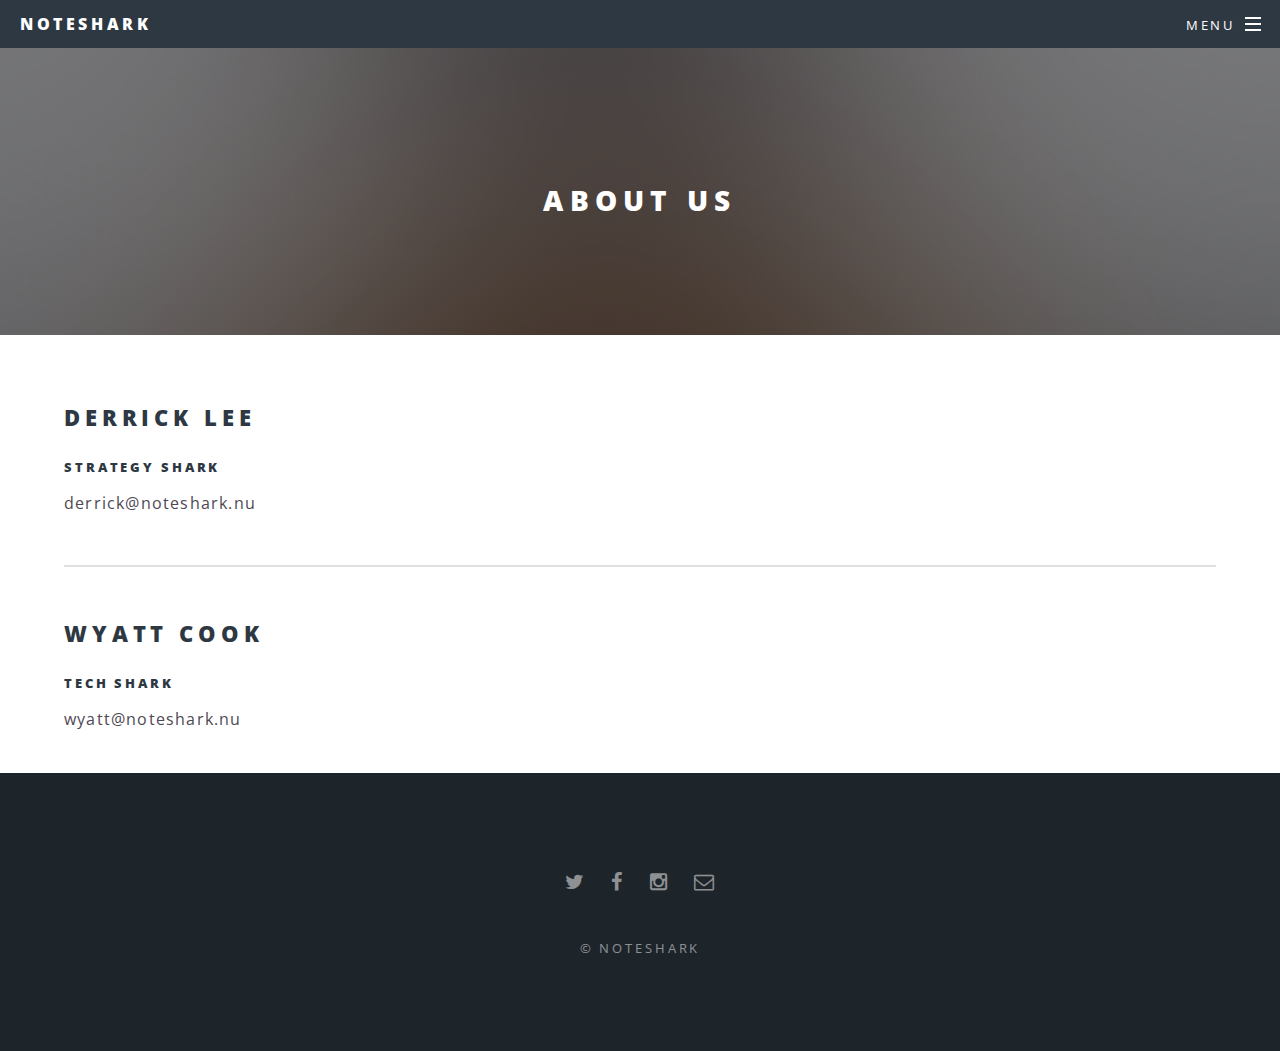
==== commit a797b8df: "Added About page" ====
--- a/generic.html
+++ b/generic.html
@@ -6,7 +6,7 @@
 -->
 <html>
 	<head>
-		<title>Generic - Spectral by HTML5 UP</title>
+		<title>About Us</title>
 		<meta charset="utf-8" />
 		<meta name="viewport" content="width=device-width, initial-scale=1" />
 		<!--[if lte IE 8]><script src="assets/js/ie/html5shiv.js"></script><![endif]-->
@@ -21,7 +21,7 @@
 
 				<!-- Header -->
 					<header id="header">
-						<h1><a href="index.html">Spectral</a></h1>
+						<h1><a href="index.html">NoteShark</a></h1>
 						<nav id="nav">
 							<ul>
 								<li class="special">
@@ -29,8 +29,8 @@
 									<div id="menu">
 										<ul>
 											<li><a href="index.html">Home</a></li>
-											<li><a href="generic.html">Generic</a></li>
-											<li><a href="elements.html">Elements</a></li>
+											<li><a href="generic.html">Who We Are</a></li>
+									
 											<li><a href="#">Sign Up</a></li>
 											<li><a href="#">Log In</a></li>
 										</ul>
@@ -43,24 +43,23 @@
 				<!-- Main -->
 					<article id="main">
 						<header>
-							<h2>Generic Page</h2>
-							<p>Aliquam ut ex ut interdum donec amet imperdiet eleifend</p>
+							<h2>About Us</h2>
+							
 						</header>
 						<section class="wrapper style5">
 							<div class="inner">
 
-								<h3>Lorem ipsum dolor</h3>
-								<p>Morbi mattis mi consectetur tortor elementum, varius pellentesque velit convallis. Aenean tincidunt lectus auctor mauris maximus, ac scelerisque ipsum tempor. Duis vulputate ex et ex tincidunt, quis lacinia velit aliquet. Duis non efficitur nisi, id malesuada justo. Maecenas sagittis felis ac sagittis semper. Curabitur purus leo, tempus sed finibus eget, fringilla quis risus. Maecenas et lorem quis sem varius sagittis et a est. Maecenas iaculis iaculis sem. Donec vel dolor at arcu tincidunt bibendum. Interdum et malesuada fames ac ante ipsum primis in faucibus. Fusce ut aliquet justo. Donec id neque ipsum. Integer eget ultricies odio. Nam vel ex a orci fringilla tincidunt. Aliquam eleifend ligula non velit accumsan cursus. Etiam ut gravida sapien.</p>
-
-								<p>Vestibulum ultrices risus velit, sit amet blandit massa auctor sit amet. Sed eu lectus sem. Phasellus in odio at ipsum porttitor mollis id vel diam. Praesent sit amet posuere risus, eu faucibus lectus. Vivamus ex ligula, tempus pulvinar ipsum in, auctor porta quam. Proin nec dui cursus, posuere dui eget interdum. Fusce lectus magna, sagittis at facilisis vitae, pellentesque at etiam. Quisque posuere leo quis sem commodo, vel scelerisque nisi scelerisque. Suspendisse id quam vel tortor tincidunt suscipit. Nullam auctor orci eu dolor consectetur, interdum ullamcorper ante tincidunt. Mauris felis nec felis elementum varius.</p>
+								<h2>Derrick Lee</h2>
+								<h5>Strategy Shark </h5>
+								<p>derrick@noteshark.nu</p>
 
 								<hr />
 
-								<h4>Feugiat aliquam</h4>
-								<p>Nam sapien ante, varius in pulvinar vitae, rhoncus id massa. Donec varius ex in mauris ornare, eget euismod urna egestas. Etiam lacinia tempor ipsum, sodales porttitor justo. Aliquam dolor quam, semper in tortor eu, volutpat efficitur quam. Fusce nec fermentum nisl. Aenean erat diam, tempus aliquet erat.</p>
+								<h2>Wyatt Cook</h2>
+								<h5>Tech Shark </h5>
+								<p>wyatt@noteshark.nu</p>
 
-								<p>Etiam iaculis nulla ipsum, et pharetra libero rhoncus ut. Phasellus rutrum cursus velit, eget condimentum nunc blandit vel. In at pulvinar lectus. Morbi diam ante, vulputate et imperdiet eget, fermentum non dolor. Ut eleifend sagittis tincidunt. Sed viverra commodo mi, ac rhoncus justo. Duis neque ligula, elementum ut enim vel, posuere finibus justo. Vivamus facilisis maximus nibh quis pulvinar. Quisque hendrerit in ipsum id tellus facilisis fermentum. Proin mauris dui, at vestibulum sit amet, auctor bibendum neque.</p>
-
+								
 							</div>
 						</section>
 					</article>
@@ -71,11 +70,11 @@
 							<li><a href="#" class="icon fa-twitter"><span class="label">Twitter</span></a></li>
 							<li><a href="#" class="icon fa-facebook"><span class="label">Facebook</span></a></li>
 							<li><a href="#" class="icon fa-instagram"><span class="label">Instagram</span></a></li>
-							<li><a href="#" class="icon fa-dribbble"><span class="label">Dribbble</span></a></li>
+							
 							<li><a href="#" class="icon fa-envelope-o"><span class="label">Email</span></a></li>
 						</ul>
 						<ul class="copyright">
-							<li>&copy; Untitled</li><li>Design: <a href="http://html5up.net">HTML5 UP</a></li>
+							<li>&copy; Noteshark</li>
 						</ul>
 					</footer>
 
--- a/assets/css/main.css
+++ b/assets/css/main.css
@@ -2612,7 +2612,7 @@
 /* Wrapper */
 
 	.wrapper {
-		padding: 6em 0 4em 0 ;
+		padding: 4em 0 .5em 0 ;
 	}
 
 		.wrapper > .inner {
@@ -2953,7 +2953,7 @@
 			}
 
 		.wrapper.style4 {
-			background-color: transparent;
+			background-color: #1d242a;
 		}
 
 		.wrapper.style5 {
@@ -3779,10 +3779,12 @@
 /* Landing */
 
 	body.landing #page-wrapper {
-		background-image: -moz-linear-gradient(top, rgba(0,0,0,0.5), rgba(0,0,0,0.5)), url("../../images/banner.jpg");
+	/*)	background-image: -moz-linear-gradient(top, rgba(0,0,0,0.5), rgba(0,0,0,0.5)), url("../../images/banner.jpg");
 		background-image: -webkit-linear-gradient(top, rgba(0,0,0,0.5), rgba(0,0,0,0.5)), url("../../images/banner.jpg");
 		background-image: -ms-linear-gradient(top, rgba(0,0,0,0.5), rgba(0,0,0,0.5)), url("../../images/banner.jpg");
 		background-image: linear-gradient(top, rgba(0,0,0,0.5), rgba(0,0,0,0.5)), url("../../images/banner.jpg");
+	*/
+		background-image: url(images/banner.JPG);
 		background-attachment: fixed;
 		background-position: center center;
 		background-repeat: no-repeat;
@@ -3807,8 +3809,13 @@
 		background-position: center center;
 		background-repeat: no-repeat;
 		background-size: cover;
+
 	}
 
 	body.is-mobile.landing #footer {
 		background-color: #1d242a;
-	}+	}
+	ul.actions.vertical li > * {
+    margin-bottom: 26px;
+    margin-top: 35px;
+}